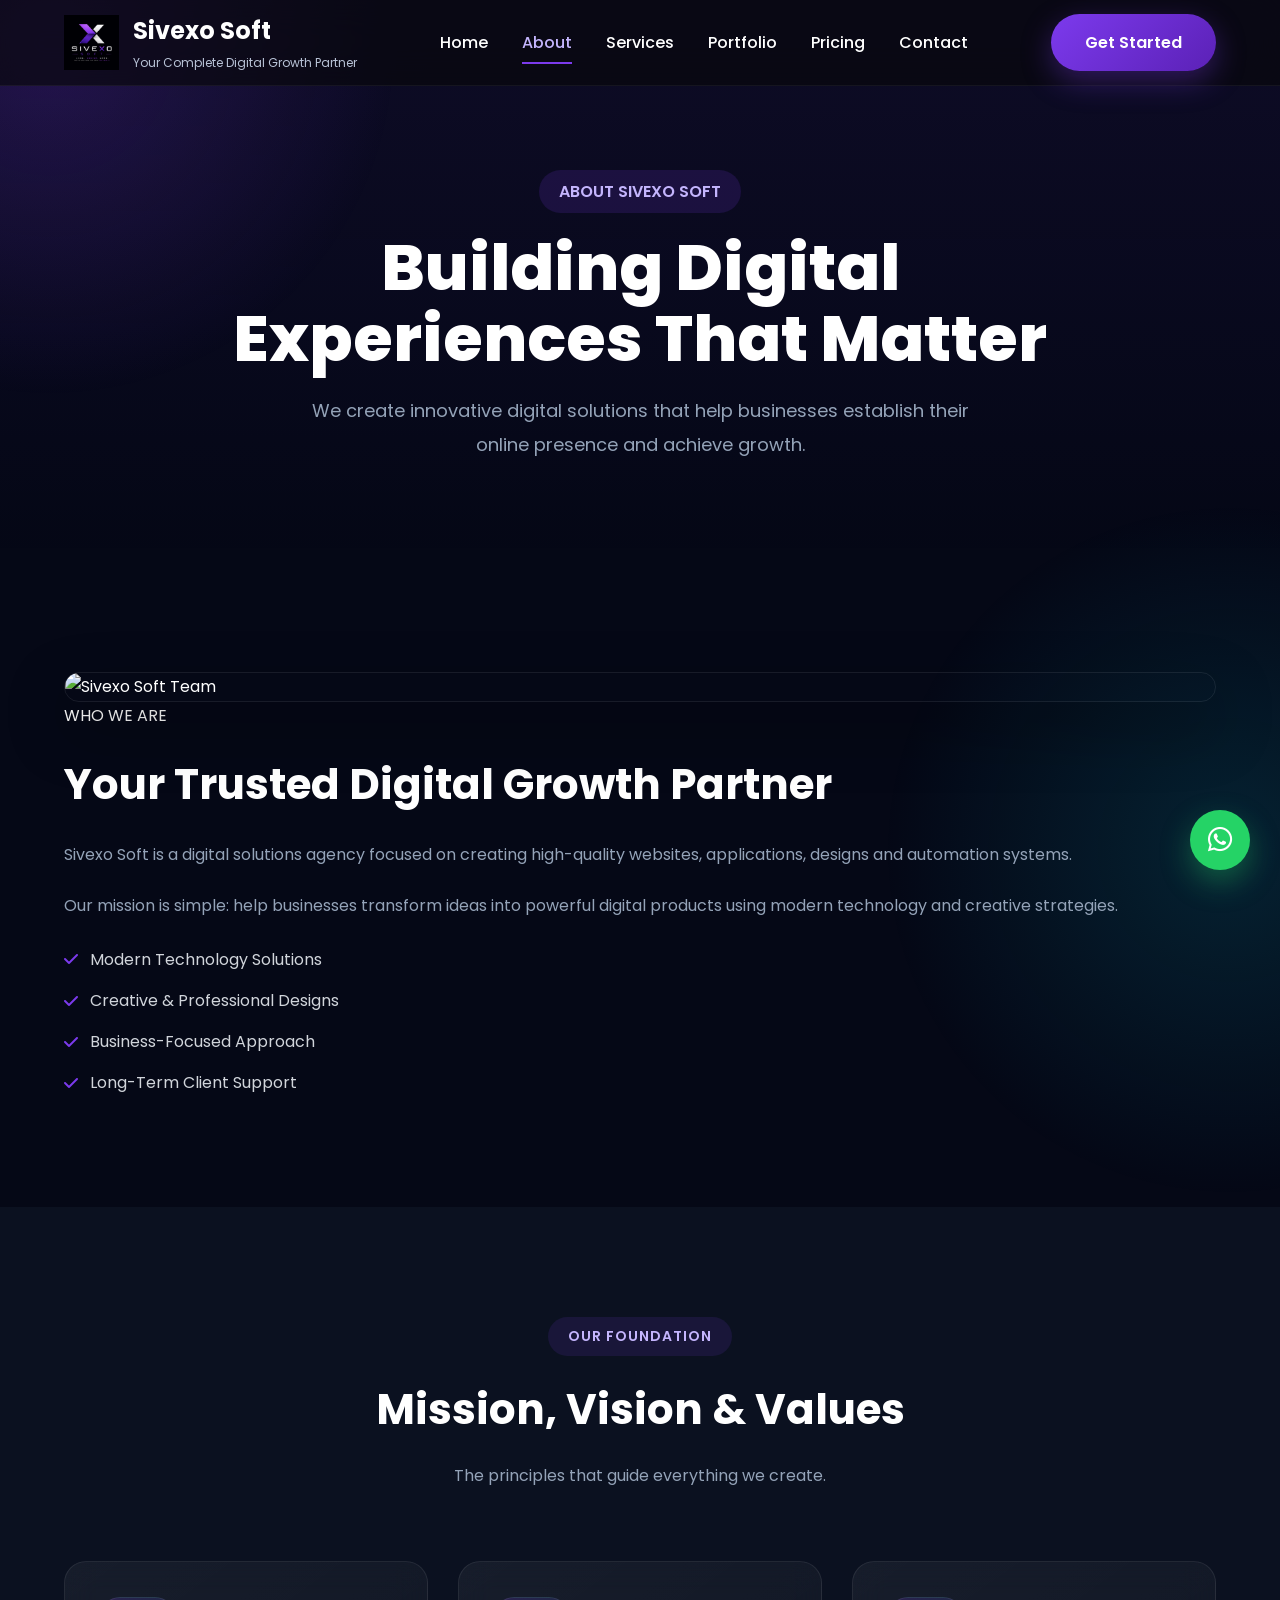
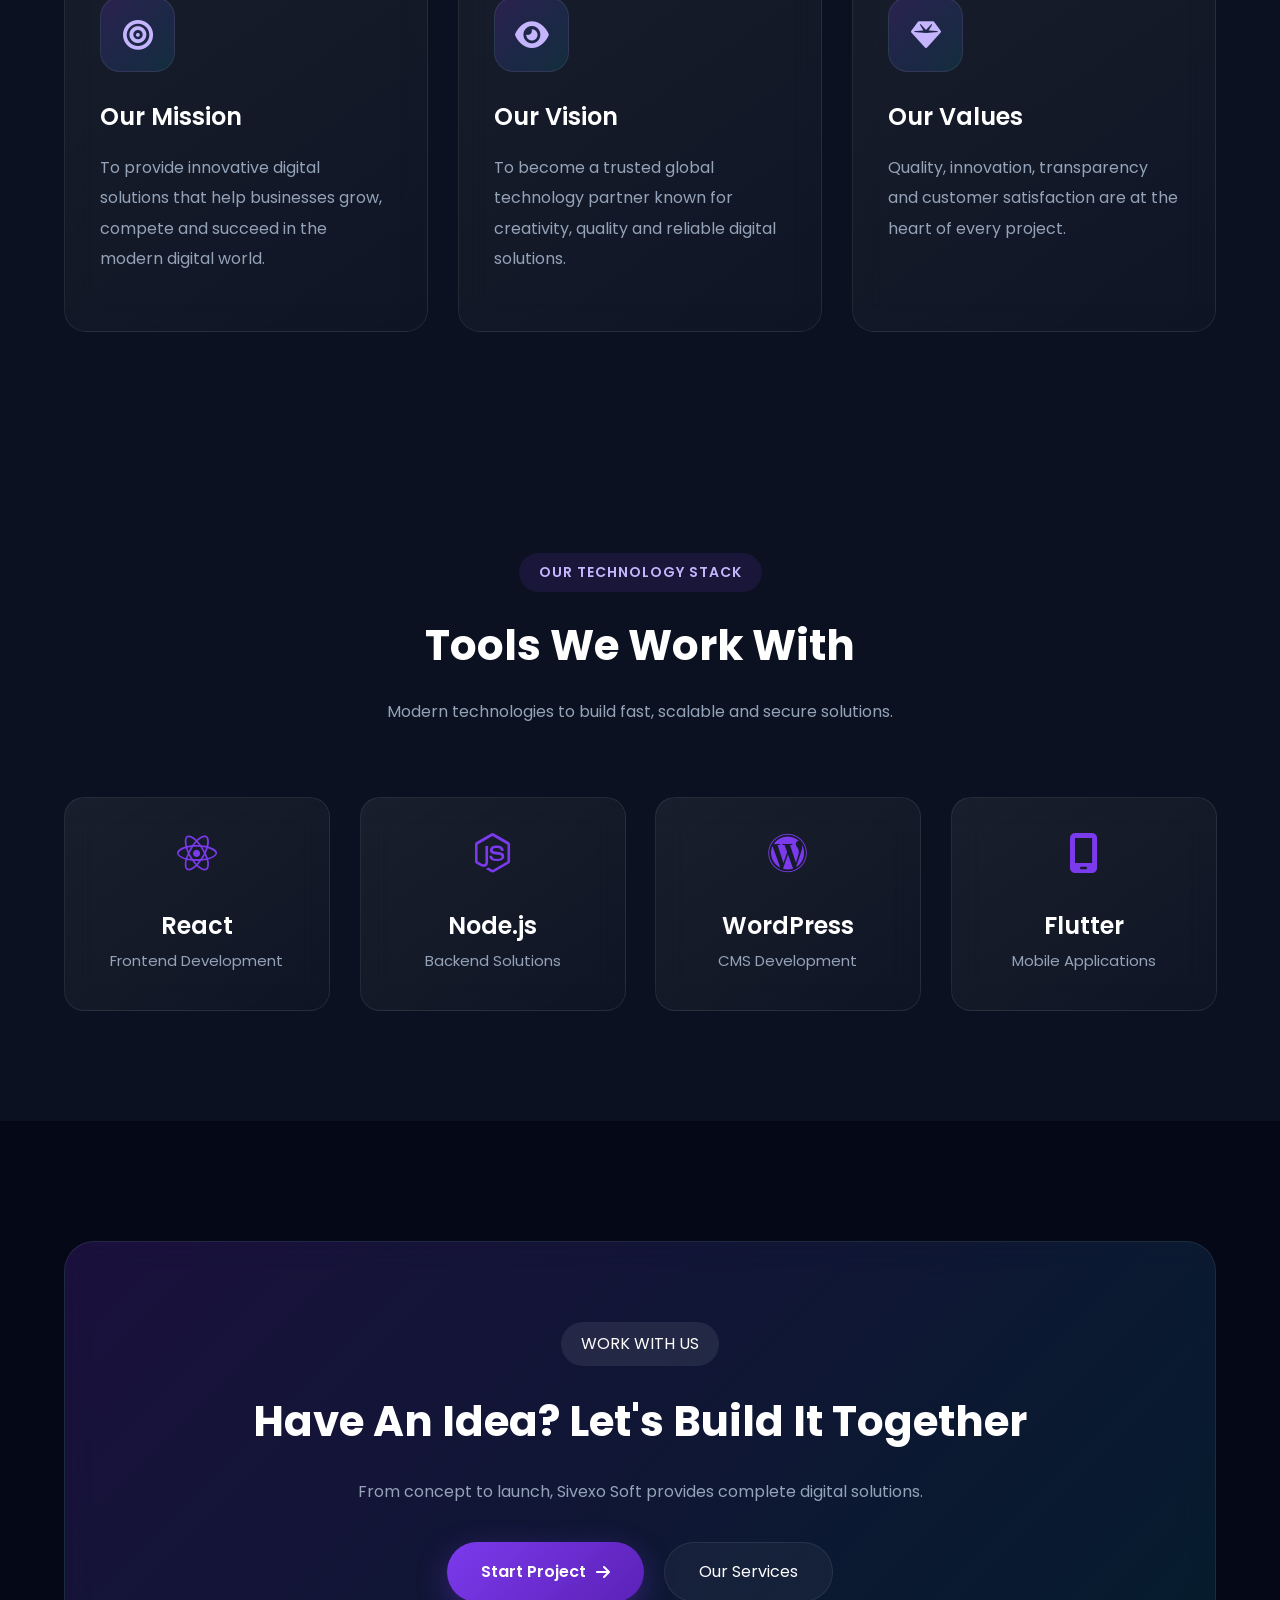
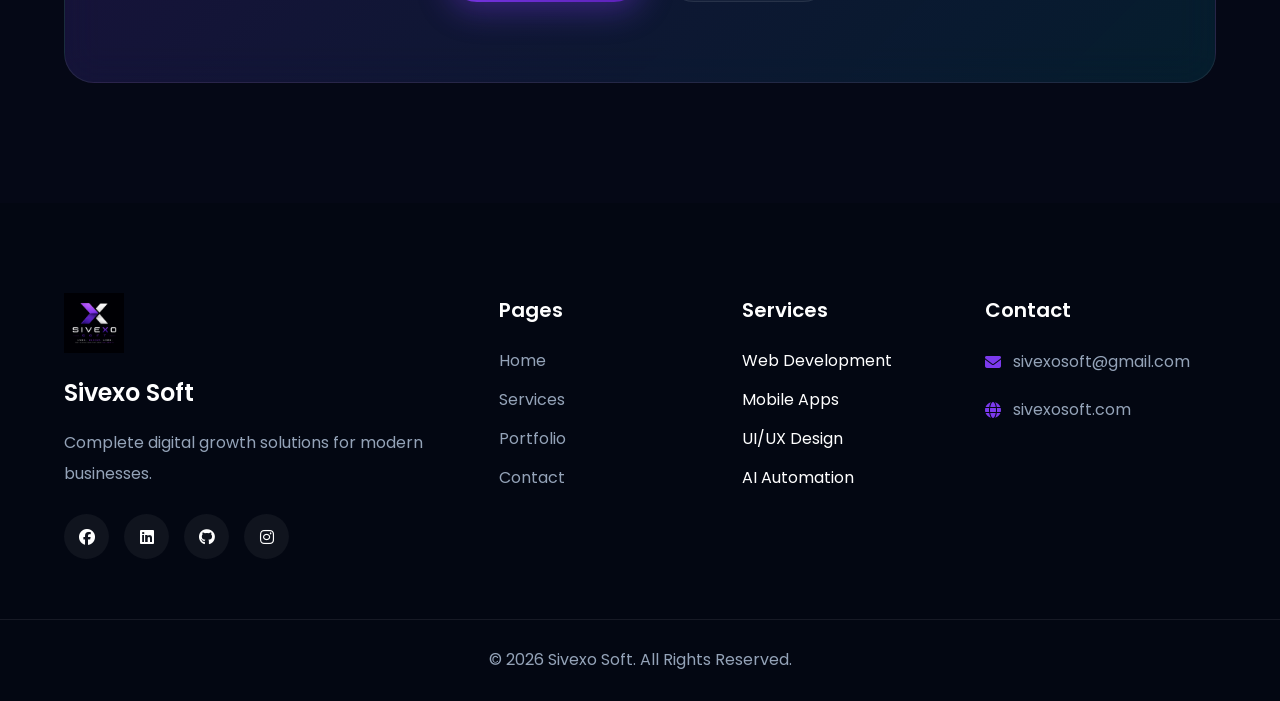
==== about.html @ 04cec606 "Add files via upload" ====
<!DOCTYPE html>

<html lang="en">


<head>


<meta charset="UTF-8">


<meta name="viewport" content="width=device-width, initial-scale=1.0">



<title>
About Us | Sivexo Soft
</title>



<meta name="description" content="Learn about Sivexo Soft, a digital agency providing web development, mobile apps, UI/UX design, branding and AI automation solutions.">



<link rel="icon" href="images/favicon.png">



<link rel="stylesheet" href="https://cdnjs.cloudflare.com/ajax/libs/font-awesome/6.5.2/css/all.min.css">



<link rel="stylesheet" href="css/style.css">


<link rel="stylesheet" href="css/responsive.css">



</head>



<body>





<!-- HEADER -->

<header class="header">


<div class="container navbar">



<a href="index.html" class="logo">


<img src="images/logo.png" alt="Sivexo Soft">


<div>

<h2>Sivexo Soft</h2>

<p>Your Complete Digital Growth Partner</p>

</div>


</a>






<nav class="nav-menu">


<a href="index.html">
Home
</a>


<a href="about.html" class="active">
About
</a>


<a href="services.html">
Services
</a>


<a href="portfolio.html">
Portfolio
</a>


<a href="pricing.html">
Pricing
</a>


<a href="contact.html">
Contact
</a>



</nav>





<div class="nav-buttons">

<a href="contact.html" class="btn-primary">

Get Started

</a>

</div>





<div class="menu-btn">

<i class="fa-solid fa-bars"></i>

</div>



</div>


</header>









<!-- PAGE HERO -->


<section class="page-hero">


<div class="container">


<span>
ABOUT SIVEXO SOFT
</span>


<h1>
Building Digital Experiences That Matter
</h1>



<p>

We create innovative digital solutions that help businesses
establish their online presence and achieve growth.

</p>


</div>


</section>









<!-- ABOUT INTRO -->


<section class="about-section">


<div class="container about-wrapper">



<div class="about-image">


<img src="images/about-team.jpg" alt="Sivexo Soft Team">


</div>







<div class="about-content">


<span>
WHO WE ARE
</span>


<h2>
Your Trusted Digital Growth Partner
</h2>




<p>

Sivexo Soft is a digital solutions agency focused on creating
high-quality websites, applications, designs and automation systems.

</p>




<p>

Our mission is simple:
help businesses transform ideas into powerful digital products
using modern technology and creative strategies.

</p>





<ul class="about-list">


<li>

<i class="fa-solid fa-check"></i>

Modern Technology Solutions

</li>



<li>

<i class="fa-solid fa-check"></i>

Creative & Professional Designs

</li>



<li>

<i class="fa-solid fa-check"></i>

Business-Focused Approach

</li>



<li>

<i class="fa-solid fa-check"></i>

Long-Term Client Support

</li>



</ul>



</div>





</div>


</section>
<!-- ==============================
MISSION VISION VALUES
============================== -->


<section class="why-us">


<div class="container">


<div class="section-title">


<span>
OUR FOUNDATION
</span>


<h2>
Mission, Vision & Values
</h2>


<p>
The principles that guide everything we create.
</p>


</div>






<div class="services-grid">





<div class="service-card">


<div class="service-icon">

<i class="fa-solid fa-bullseye"></i>

</div>


<h3>
Our Mission
</h3>


<p>

To provide innovative digital solutions that help businesses
grow, compete and succeed in the modern digital world.

</p>


</div>







<div class="service-card">


<div class="service-icon">

<i class="fa-solid fa-eye"></i>

</div>


<h3>
Our Vision
</h3>


<p>

To become a trusted global technology partner known for
creativity, quality and reliable digital solutions.

</p>


</div>







<div class="service-card">


<div class="service-icon">

<i class="fa-solid fa-gem"></i>

</div>


<h3>
Our Values
</h3>


<p>

Quality, innovation, transparency and customer satisfaction
are at the heart of every project.

</p>


</div>





</div>


</div>


</section>









<!-- ==============================
TECHNOLOGIES
============================== -->


<section class="services">


<div class="container">



<div class="section-title">


<span>
OUR TECHNOLOGY STACK
</span>


<h2>
Tools We Work With
</h2>


<p>
Modern technologies to build fast, scalable and secure solutions.
</p>


</div>







<div class="stats-grid">



<div class="stat-box">

<i class="fa-brands fa-react"></i>

<h3>
React
</h3>

<p>
Frontend Development
</p>

</div>





<div class="stat-box">

<i class="fa-brands fa-node-js"></i>

<h3>
Node.js
</h3>

<p>
Backend Solutions
</p>

</div>





<div class="stat-box">

<i class="fa-brands fa-wordpress"></i>

<h3>
WordPress
</h3>

<p>
CMS Development
</p>

</div>





<div class="stat-box">

<i class="fa-solid fa-mobile-screen"></i>

<h3>
Flutter
</h3>

<p>
Mobile Applications
</p>

</div>




</div>



</div>


</section>









<!-- ==============================
CTA
============================== -->


<section class="cta">


<div class="container">


<div class="cta-box">


<span>
WORK WITH US
</span>



<h2>
Have An Idea? Let's Build It Together
</h2>



<p>

From concept to launch, Sivexo Soft provides complete digital solutions.

</p>




<div class="cta-buttons">


<a href="contact.html" class="btn-primary">

Start Project

<i class="fa-solid fa-arrow-right"></i>

</a>



<a href="services.html" class="btn-secondary">

Our Services

</a>



</div>



</div>


</div>


</section>









<!-- ==============================
FOOTER
============================== -->


<footer class="footer">


<div class="container footer-grid">



<div class="footer-about">


<img src="images/logo.png" alt="Sivexo Soft Logo">



<h3>
Sivexo Soft
</h3>



<p>

Complete digital growth solutions for modern businesses.

</p>





<div class="social-icons">


<a href="#">
<i class="fa-brands fa-facebook"></i>
</a>


<a href="#">
<i class="fa-brands fa-linkedin"></i>
</a>


<a href="#">
<i class="fa-brands fa-github"></i>
</a>


<a href="#">
<i class="fa-brands fa-instagram"></i>
</a>


</div>



</div>







<div class="footer-links">


<h4>
Pages
</h4>


<ul>


<li><a href="index.html">Home</a></li>

<li><a href="services.html">Services</a></li>

<li><a href="portfolio.html">Portfolio</a></li>

<li><a href="contact.html">Contact</a></li>


</ul>


</div>







<div class="footer-links">


<h4>
Services
</h4>


<ul>


<li>Web Development</li>

<li>Mobile Apps</li>

<li>UI/UX Design</li>

<li>AI Automation</li>


</ul>


</div>







<div class="footer-contact">


<h4>
Contact
</h4>


<p>

<i class="fa-solid fa-envelope"></i>

sivexosoft@gmail.com

</p>



<p>

<i class="fa-solid fa-globe"></i>

sivexosoft.com

</p>



</div>




</div>





<div class="footer-bottom">


<div class="container">


<p>

© 2026 Sivexo Soft. All Rights Reserved.

</p>


</div>


</div>



</footer>








<a href="#" class="scroll-top">

<i class="fa-solid fa-arrow-up"></i>

</a>



<a href="https://wa.me/" class="whatsapp">

<i class="fa-brands fa-whatsapp"></i>

</a>





<script src="js/main.js"></script>



</body>

</html>
---- css/style.css ----
/*==================================================
SIVEXO SOFT
STYLE.CSS
PART 1/5

Contents

1. Google Font
2. CSS Variables
3. Reset
4. Base Styles
5. Typography
6. Container
7. Buttons
8. Header
9. Navigation
10. Mobile Menu Button
11. Hero Section
==================================================*/



/*==================================================
GOOGLE FONT
==================================================*/

@import url('https://fonts.googleapis.com/css2?family=Poppins:wght@300;400;500;600;700;800&display=swap');



/*==================================================
CSS VARIABLES
==================================================*/

:root{

--primary:#7C3AED;
--primary-dark:#5B21B6;
--secondary:#06B6D4;

--dark:#050816;
--dark-2:#0B1120;
--dark-3:#111827;

--white:#ffffff;

--gray:#94A3B8;
--light:#CBD5E1;

--border:rgba(255,255,255,.08);

--glass:rgba(255,255,255,.05);

--shadow:0 15px 40px rgba(0,0,0,.35);

--radius:18px;

--transition:.35s ease;

}



/*==================================================
RESET
==================================================*/

*{

margin:0;

padding:0;

box-sizing:border-box;

}



html{

scroll-behavior:smooth;

}



body{

font-family:'Poppins',sans-serif;

background:var(--dark);

color:var(--white);

overflow-x:hidden;

line-height:1.7;

}



img{

max-width:100%;

display:block;

}



a{

text-decoration:none;

color:inherit;

}



ul{

list-style:none;

}



button{

border:none;

outline:none;

background:none;

cursor:pointer;

font-family:inherit;

}



input,
textarea,
select{

font-family:inherit;

outline:none;

}



/*==================================================
CUSTOM SCROLLBAR
==================================================*/

::-webkit-scrollbar{

width:10px;

}

::-webkit-scrollbar-track{

background:#070B18;

}

::-webkit-scrollbar-thumb{

background:var(--primary);

border-radius:20px;

}

::-webkit-scrollbar-thumb:hover{

background:#9F67FF;

}



/*==================================================
SELECTION
==================================================*/

::selection{

background:var(--primary);

color:#fff;

}



/*==================================================
BODY BACKGROUND
==================================================*/

body::before{

content:"";

position:fixed;

top:-300px;

left:-300px;

width:700px;

height:700px;

background:radial-gradient(circle,
rgba(124,58,237,.20),
transparent 70%);

pointer-events:none;

z-index:-1;

}

body::after{

content:"";

position:fixed;

right:-300px;

bottom:-300px;

width:700px;

height:700px;

background:radial-gradient(circle,
rgba(6,182,212,.15),
transparent 70%);

pointer-events:none;

z-index:-1;

}



/*==================================================
TYPOGRAPHY
==================================================*/

h1{

font-size:64px;

font-weight:800;

line-height:1.1;

}

h2{

font-size:42px;

font-weight:700;

}

h3{

font-size:24px;

font-weight:600;

}

h4{

font-size:20px;

font-weight:600;

}

p{

font-size:16px;

color:var(--gray);

line-height:1.9;

}



/*==================================================
CONTAINER
==================================================*/

.container{

width:90%;

max-width:1240px;

margin:auto;

}



/*==================================================
COMMON SECTION
==================================================*/

section{

padding:110px 0;

position:relative;

}



.section-title{

text-align:center;

margin-bottom:70px;

}

.section-title.left{

text-align:left;

}

.section-title span{

display:inline-block;

padding:8px 20px;

border-radius:30px;

background:rgba(124,58,237,.12);

color:#C4B5FD;

font-size:14px;

font-weight:600;

letter-spacing:1px;

margin-bottom:18px;

}

.section-title h2{

margin-bottom:15px;

}

.section-title p{

max-width:650px;

margin:auto;

}

.section-title.left p{

margin:0;

}



/*==================================================
BUTTONS
==================================================*/

.btn-primary{

display:inline-flex;

align-items:center;

justify-content:center;

gap:10px;

padding:15px 34px;

background:linear-gradient(135deg,
var(--primary),
var(--primary-dark));

border-radius:50px;

color:#fff;

font-weight:600;

transition:var(--transition);

box-shadow:0 10px 30px rgba(124,58,237,.35);

}

.btn-primary:hover{

transform:translateY(-4px);

box-shadow:0 15px 35px rgba(124,58,237,.45);

}



.btn-secondary{

display:inline-flex;

align-items:center;

justify-content:center;

padding:15px 34px;

border-radius:50px;

border:1px solid var(--border);

background:rgba(255,255,255,.04);

transition:var(--transition);

}

.btn-secondary:hover{

background:var(--primary);

border-color:var(--primary);

transform:translateY(-4px);

}



/*==================================================
HEADER
==================================================*/

.header{

position:fixed;

top:0;

left:0;

width:100%;

z-index:999;

background:rgba(5,8,22,.85);

backdrop-filter:blur(18px);

border-bottom:1px solid rgba(255,255,255,.05);

transition:.3s;

}



.navbar{

height:85px;

display:flex;

align-items:center;

justify-content:space-between;

}



/*==================================================
LOGO
==================================================*/

.logo{

display:flex;

align-items:center;

gap:14px;

}

.logo img{

width:55px;

}

.logo h2{

font-size:24px;

}

.logo p{

font-size:12px;

color:#B8C2D6;

}



/*==================================================
NAVIGATION
==================================================*/

.nav-menu{

display:flex;

align-items:center;

gap:34px;

}

.nav-menu a{

font-weight:500;

transition:.3s;

position:relative;

}

.nav-menu a::after{

content:"";

position:absolute;

left:0;

bottom:-8px;

width:0;

height:2px;

background:var(--primary);

transition:.3s;

}

.nav-menu a:hover,

.nav-menu a.active{

color:#C4B5FD;

}

.nav-menu a:hover::after,

.nav-menu a.active::after{

width:100%;

}



/*==================================================
NAV BUTTON
==================================================*/

.nav-buttons{

display:flex;

align-items:center;

gap:20px;

}



/*==================================================
MOBILE MENU BUTTON
==================================================*/

.menu-btn{

display:none;

font-size:28px;

cursor:pointer;

}



/*==================================================
HERO
==================================================*/

.hero{

padding-top:180px;

padding-bottom:120px;

overflow:hidden;

}



.hero-container{

display:grid;

grid-template-columns:1fr 1fr;

gap:70px;

align-items:center;

}



.hero-tag{

display:inline-flex;

align-items:center;

gap:10px;

padding:10px 22px;

background:rgba(124,58,237,.12);

border:1px solid rgba(124,58,237,.25);

border-radius:40px;

margin-bottom:25px;

color:#C4B5FD;

font-weight:500;

}



.hero h1{

margin-bottom:25px;

}

.hero h1 span{

color:#A78BFA;

}



.hero p{

font-size:18px;

margin-bottom:35px;

max-width:560px;

}



.hero-buttons{

display:flex;

gap:18px;

margin-bottom:40px;

flex-wrap:wrap;

}



.hero-features{

display:flex;

gap:28px;

flex-wrap:wrap;

}



.feature{

display:flex;

align-items:center;

gap:10px;

color:#D1D5DB;

}

.feature i{

width:34px;

height:34px;

border-radius:50%;

display:flex;

align-items:center;

justify-content:center;

background:rgba(124,58,237,.12);

color:#A78BFA;

}
/*==================================================
SIVEXO SOFT
STYLE.CSS
PART 2/5

Contents

1. Hero Right
2. Dashboard Image
3. Floating Cards
4. Stats
5. Services
6. Service Cards
7. Service Icons
8. About List
9. Glass Cards
10. Feature Boxes
==================================================*/



/*==================================================
HERO RIGHT
==================================================*/

.hero-right{

position:relative;

display:flex;

justify-content:center;

align-items:center;

}



.hero-right::before{

content:"";

position:absolute;

width:550px;

height:550px;

background:radial-gradient(circle,
rgba(124,58,237,.25),
transparent 70%);

border-radius:50%;

filter:blur(40px);

z-index:-1;

}



/*==================================================
DASHBOARD IMAGE
==================================================*/

.dashboard{

width:100%;

max-width:620px;

border-radius:25px;

box-shadow:0 25px 60px rgba(0,0,0,.45);

border:1px solid rgba(255,255,255,.08);

animation:float 6s ease-in-out infinite;

}



/*==================================================
FLOATING BADGES
==================================================*/

.floating-card{

position:absolute;

padding:15px 22px;

background:rgba(255,255,255,.06);

backdrop-filter:blur(18px);

border:1px solid rgba(255,255,255,.08);

border-radius:18px;

box-shadow:var(--shadow);

display:flex;

align-items:center;

gap:12px;

}



.floating-card i{

font-size:24px;

color:var(--primary);

}



.floating-card h4{

font-size:16px;

}



.floating-card p{

font-size:13px;

}



.card-top{

top:40px;

left:-40px;

}



.card-bottom{

bottom:40px;

right:-40px;

}



/*==================================================
STATS SECTION
==================================================*/

.stats{

padding:60px 0 100px;

}



.stats-grid{

display:grid;

grid-template-columns:repeat(4,1fr);

gap:30px;

}



.stat-box{

background:linear-gradient(
145deg,
rgba(255,255,255,.06),
rgba(255,255,255,.02)
);

border:1px solid var(--border);

border-radius:20px;

padding:35px;

text-align:center;

transition:var(--transition);

backdrop-filter:blur(15px);

}



.stat-box:hover{

transform:translateY(-10px);

border-color:var(--primary);

}



.stat-box i{

font-size:40px;

margin-bottom:18px;

color:var(--primary);

}



.stat-box h2{

font-size:42px;

margin-bottom:10px;

}



.stat-box h3{

margin-top:15px;

}



.stat-box p{

font-size:15px;

}



/*==================================================
SERVICES
==================================================*/

.services{

background:var(--dark-2);

}



.services-grid{

display:grid;

grid-template-columns:repeat(3,1fr);

gap:30px;

}



/*==================================================
SERVICE CARD
==================================================*/

.service-card{

background:linear-gradient(
145deg,
rgba(255,255,255,.05),
rgba(255,255,255,.02)
);

border:1px solid rgba(255,255,255,.08);

border-radius:22px;

padding:35px;

transition:var(--transition);

position:relative;

overflow:hidden;

backdrop-filter:blur(16px);

}



.service-card::before{

content:"";

position:absolute;

top:0;

left:-100%;

width:100%;

height:100%;

background:linear-gradient(
90deg,
transparent,
rgba(255,255,255,.08),
transparent
);

transition:.7s;

}



.service-card:hover::before{

left:100%;

}



.service-card:hover{

transform:translateY(-12px);

border-color:var(--primary);

box-shadow:0 20px 50px rgba(0,0,0,.30);

}



.service-card h3{

margin:25px 0 15px;

}



.service-card p{

margin-bottom:22px;

}



/*==================================================
SERVICE ICON
==================================================*/

.service-icon{

width:75px;

height:75px;

display:flex;

align-items:center;

justify-content:center;

font-size:30px;

border-radius:20px;

background:linear-gradient(
135deg,
rgba(124,58,237,.20),
rgba(6,182,212,.12)
);

color:#C4B5FD;

border:1px solid rgba(255,255,255,.08);

}



.service-btn{

display:inline-flex;

align-items:center;

gap:8px;

color:#A78BFA;

font-weight:600;

transition:.3s;

}



.service-btn:hover{

gap:14px;

color:#fff;

}



/*==================================================
ABOUT LIST
==================================================*/

.about-list{

margin-top:25px;

display:flex;

flex-direction:column;

gap:14px;

}



.about-list li{

display:flex;

align-items:center;

gap:12px;

color:#D1D5DB;

}



.about-list i{

color:var(--primary);

}



/*==================================================
GLASS CARD
==================================================*/

.glass-card{

padding:45px;

background:rgba(255,255,255,.05);

border:1px solid rgba(255,255,255,.08);

border-radius:24px;

backdrop-filter:blur(20px);

box-shadow:var(--shadow);

}



.glass-card h3{

margin-bottom:20px;

}



.glass-card p{

margin-bottom:25px;

}



/*==================================================
FEATURE BOX
==================================================*/

.feature-box{

display:flex;

align-items:flex-start;

gap:22px;

padding:25px;

margin-bottom:22px;

background:rgba(255,255,255,.04);

border:1px solid rgba(255,255,255,.06);

border-radius:20px;

transition:var(--transition);

}



.feature-box:hover{

transform:translateX(8px);

border-color:var(--primary);

}



.feature-icon{

width:65px;

height:65px;

border-radius:18px;

display:flex;

align-items:center;

justify-content:center;

background:rgba(124,58,237,.15);

color:var(--primary);

font-size:28px;

flex-shrink:0;

}



.feature-box h3{

margin-bottom:8px;

}



/*==================================================
PAGE HERO
==================================================*/

.page-hero{

padding-top:170px;

padding-bottom:100px;

text-align:center;

background:linear-gradient(
180deg,
rgba(124,58,237,.08),
transparent
);

}



.page-hero span{

display:inline-block;

padding:8px 20px;

border-radius:30px;

background:rgba(124,58,237,.15);

color:#C4B5FD;

margin-bottom:20px;

font-weight:600;

}



.page-hero h1{

margin-bottom:20px;

max-width:900px;

margin-left:auto;

margin-right:auto;

}



.page-hero p{

max-width:700px;

margin:auto;

font-size:18px;

}
/*==================================================
SIVEXO SOFT
STYLE.CSS
PART 3/5

Contents

1. About Section
2. About Image
3. About Content
4. Why Choose Us
5. Portfolio Section
6. Portfolio Filter
7. Portfolio Cards
8. Technology Stack
9. Process Section
10. Testimonials
==================================================*/



/*==================================================
ABOUT SECTION
==================================================*/

.about{

background:var(--dark);

}



.about-grid{

display:grid;

grid-template-columns:1fr 1fr;

gap:80px;

align-items:center;

}



.about-image{

position:relative;

}



.about-image img{

width:100%;

border-radius:25px;

box-shadow:0 25px 60px rgba(0,0,0,.35);

border:1px solid rgba(255,255,255,.08);

}



.experience-box{

position:absolute;

bottom:-30px;

right:-20px;

padding:30px;

background:rgba(255,255,255,.08);

border:1px solid rgba(255,255,255,.10);

border-radius:20px;

backdrop-filter:blur(18px);

text-align:center;

box-shadow:var(--shadow);

}



.experience-box h2{

font-size:50px;

color:var(--primary);

margin-bottom:5px;

}



.experience-box p{

color:#fff;

font-size:15px;

}



.about-content h2{

margin:20px 0;

}



.about-content p{

margin-bottom:20px;

}



.about-buttons{

margin-top:35px;

display:flex;

gap:18px;

flex-wrap:wrap;

}



/*==================================================
WHY CHOOSE US
==================================================*/

.why-us{

background:var(--dark-2);

}



.why-grid{

display:grid;

grid-template-columns:repeat(2,1fr);

gap:35px;

margin-top:60px;

}



.why-card{

display:flex;

align-items:flex-start;

gap:20px;

padding:30px;

background:rgba(255,255,255,.05);

border-radius:22px;

border:1px solid rgba(255,255,255,.08);

transition:var(--transition);

}



.why-card:hover{

transform:translateY(-10px);

border-color:var(--primary);

}



.why-card i{

width:70px;

height:70px;

display:flex;

align-items:center;

justify-content:center;

border-radius:18px;

background:rgba(124,58,237,.15);

color:var(--primary);

font-size:28px;

flex-shrink:0;

}



.why-card h3{

margin-bottom:12px;

}



/*==================================================
PORTFOLIO SECTION
==================================================*/

.portfolio-section{

background:var(--dark);

}



.portfolio-filter{

display:flex;

justify-content:center;

align-items:center;

gap:18px;

margin-bottom:60px;

flex-wrap:wrap;

}



.portfolio-filter button{

padding:14px 28px;

border-radius:50px;

background:rgba(255,255,255,.05);

border:1px solid rgba(255,255,255,.08);

color:#fff;

font-weight:500;

transition:var(--transition);

}



.portfolio-filter button:hover,

.portfolio-filter button.active{

background:var(--primary);

border-color:var(--primary);

}



.portfolio-grid{

display:grid;

grid-template-columns:repeat(2,1fr);

gap:35px;

}



/*==================================================
PORTFOLIO CARD
==================================================*/

.portfolio-card{

background:rgba(255,255,255,.05);

border:1px solid rgba(255,255,255,.08);

border-radius:24px;

overflow:hidden;

transition:var(--transition);

box-shadow:var(--shadow);

}



.portfolio-card:hover{

transform:translateY(-12px);

border-color:var(--primary);

}



.portfolio-card img{

width:100%;

height:280px;

object-fit:cover;

transition:.5s;

}



.portfolio-card:hover img{

transform:scale(1.06);

}



.portfolio-content{

padding:30px;

}



.portfolio-content span{

display:inline-block;

padding:7px 16px;

background:rgba(124,58,237,.12);

color:#C4B5FD;

border-radius:30px;

font-size:13px;

font-weight:600;

margin-bottom:18px;

}



.portfolio-content h3{

margin-bottom:15px;

}



.portfolio-content p{

margin-bottom:25px;

}



/*==================================================
TECHNOLOGY STACK
==================================================*/

.tech-stack{

background:var(--dark-2);

}



.tech-grid{

display:grid;

grid-template-columns:repeat(4,1fr);

gap:25px;

margin-top:60px;

}



.tech-card{

padding:35px;

text-align:center;

background:rgba(255,255,255,.05);

border:1px solid rgba(255,255,255,.08);

border-radius:22px;

transition:var(--transition);

}



.tech-card:hover{

transform:translateY(-10px);

border-color:var(--primary);

}



.tech-card i{

font-size:48px;

margin-bottom:20px;

color:var(--primary);

}



.tech-card h3{

margin-bottom:10px;

}



/*==================================================
PROJECT PROCESS
==================================================*/

.process{

background:var(--dark);

}



.process-grid{

display:grid;

grid-template-columns:repeat(4,1fr);

gap:30px;

margin-top:60px;

}



.process-card{

position:relative;

padding:35px;

text-align:center;

background:rgba(255,255,255,.05);

border-radius:24px;

border:1px solid rgba(255,255,255,.08);

transition:var(--transition);

}



.process-card:hover{

transform:translateY(-10px);

border-color:var(--primary);

}



.process-number{

width:60px;

height:60px;

margin:0 auto 25px;

display:flex;

align-items:center;

justify-content:center;

border-radius:50%;

background:var(--primary);

color:#fff;

font-size:22px;

font-weight:700;

}



.process-card i{

font-size:36px;

margin-bottom:18px;

color:#C4B5FD;

}



.process-card h3{

margin-bottom:15px;

}



/*==================================================
TESTIMONIALS
==================================================*/

.testimonials{

background:var(--dark-2);

}



.testimonial-grid{

display:grid;

grid-template-columns:repeat(3,1fr);

gap:30px;

margin-top:60px;

}



.testimonial-card{

padding:35px;

background:rgba(255,255,255,.05);

border:1px solid rgba(255,255,255,.08);

border-radius:24px;

transition:var(--transition);

}



.testimonial-card:hover{

transform:translateY(-10px);

border-color:var(--primary);

}



.testimonial-stars{

margin-bottom:20px;

color:#FBBF24;

font-size:18px;

}



.testimonial-card p{

margin-bottom:30px;

}



.client{

display:flex;

align-items:center;

gap:15px;

}



.client img{

width:60px;

height:60px;

border-radius:50%;

object-fit:cover;

}



.client h4{

font-size:18px;

margin-bottom:5px;

}



.client span{

font-size:14px;

color:var(--gray);

}
/*==================================================
SIVEXO SOFT
STYLE.CSS
PART 4/5

Contents

1. Pricing
2. Pricing Cards
3. Contact
4. Contact Form
5. Blog
6. Newsletter
7. CTA
8. Footer
==================================================*/



/*==================================================
PRICING
==================================================*/

.pricing{

background:var(--dark);

}



.pricing-grid{

display:grid;

grid-template-columns:repeat(3,1fr);

gap:35px;

margin-top:60px;

}



.pricing-card{

position:relative;

padding:45px 35px;

background:rgba(255,255,255,.05);

border:1px solid rgba(255,255,255,.08);

border-radius:24px;

transition:var(--transition);

backdrop-filter:blur(18px);

overflow:hidden;

}



.pricing-card:hover{

transform:translateY(-12px);

border-color:var(--primary);

box-shadow:0 20px 50px rgba(0,0,0,.35);

}



.pricing-card.featured{

border:2px solid var(--primary);

transform:scale(1.05);

}



.pricing-card.featured:hover{

transform:scale(1.05) translateY(-10px);

}



.popular{

position:absolute;

top:20px;

right:-40px;

background:var(--primary);

color:#fff;

padding:8px 45px;

transform:rotate(45deg);

font-size:13px;

font-weight:600;

}



.plan{

display:inline-block;

padding:8px 18px;

border-radius:30px;

background:rgba(124,58,237,.12);

color:#C4B5FD;

margin-bottom:20px;

font-size:14px;

font-weight:600;

}



.pricing-card h2{

font-size:48px;

margin-bottom:15px;

}



.pricing-card p{

margin-bottom:25px;

}



.pricing-card ul{

display:flex;

flex-direction:column;

gap:15px;

margin-bottom:35px;

}



.pricing-card li{

display:flex;

align-items:center;

gap:12px;

}



.pricing-card li i{

color:var(--primary);

}



/*==================================================
CONTACT
==================================================*/

.contact-section{

background:var(--dark-2);

}



.contact-grid{

display:grid;

grid-template-columns:1fr 1fr;

gap:60px;

align-items:start;

}



.contact-card{

display:flex;

align-items:center;

gap:20px;

padding:25px;

margin-bottom:20px;

background:rgba(255,255,255,.05);

border-radius:20px;

border:1px solid rgba(255,255,255,.08);

}



.contact-social{

display:flex;

gap:15px;

margin-top:30px;

}



.contact-social a{

width:50px;

height:50px;

display:flex;

align-items:center;

justify-content:center;

border-radius:50%;

background:rgba(255,255,255,.06);

border:1px solid rgba(255,255,255,.08);

transition:.3s;

}



.contact-social a:hover{

background:var(--primary);

transform:translateY(-5px);

}



/*==================================================
CONTACT FORM
==================================================*/

.contact-form-box{

background:rgba(255,255,255,.05);

border:1px solid rgba(255,255,255,.08);

padding:40px;

border-radius:25px;

}



.contact-form-box h2{

margin-bottom:30px;

}



.input-group{

margin-bottom:22px;

}



.input-group label{

display:block;

margin-bottom:8px;

font-weight:500;

}



.input-group input,

.input-group textarea,

.input-group select{

width:100%;

padding:16px 18px;

border-radius:15px;

background:rgba(255,255,255,.05);

border:1px solid rgba(255,255,255,.08);

color:#fff;

font-size:15px;

}



.input-group textarea{

resize:vertical;

min-height:150px;

}



.input-group input:focus,

.input-group textarea:focus,

.input-group select:focus{

border-color:var(--primary);

}



/*==================================================
MAP
==================================================*/

.map-box{

overflow:hidden;

border-radius:24px;

border:1px solid rgba(255,255,255,.08);

}



.map-box iframe{

width:100%;

height:450px;

border:0;

}



/*==================================================
BLOG
==================================================*/

.blog-section{

background:var(--dark);

}



.blog-grid{

display:grid;

grid-template-columns:repeat(2,1fr);

gap:35px;

}



.blog-card{

background:rgba(255,255,255,.05);

border:1px solid rgba(255,255,255,.08);

border-radius:24px;

overflow:hidden;

transition:var(--transition);

}



.blog-card:hover{

transform:translateY(-10px);

border-color:var(--primary);

}



.blog-card img{

width:100%;

height:260px;

object-fit:cover;

}



.blog-content{

padding:30px;

}



.blog-content span{

display:inline-block;

padding:8px 16px;

border-radius:30px;

background:rgba(124,58,237,.12);

color:#C4B5FD;

font-size:13px;

margin-bottom:18px;

}



.blog-content h3{

margin-bottom:15px;

}



.blog-content p{

margin-bottom:25px;

}



.blog-content a{

color:#A78BFA;

font-weight:600;

}



/*==================================================
NEWSLETTER
==================================================*/

.newsletter{

display:flex;

justify-content:center;

gap:15px;

margin-top:35px;

flex-wrap:wrap;

}



.newsletter input{

width:420px;

max-width:100%;

padding:18px 22px;

background:rgba(255,255,255,.06);

border:1px solid rgba(255,255,255,.08);

border-radius:50px;

color:#fff;

}



/*==================================================
CTA
==================================================*/

.cta{

padding:120px 0;

}



.cta-box{

padding:80px 50px;

text-align:center;

background:linear-gradient(
135deg,
rgba(124,58,237,.18),
rgba(6,182,212,.12)
);

border:1px solid rgba(255,255,255,.08);

border-radius:30px;

backdrop-filter:blur(18px);

}



.cta-box span{

display:inline-block;

margin-bottom:20px;

padding:8px 20px;

background:rgba(255,255,255,.08);

border-radius:30px;

}



.cta-box h2{

margin-bottom:20px;

}



.cta-box p{

max-width:700px;

margin:0 auto 35px;

}



.cta-buttons{

display:flex;

justify-content:center;

gap:20px;

flex-wrap:wrap;

}



/*==================================================
FOOTER
==================================================*/

.footer{

background:#030712;

padding-top:90px;

}



.footer-grid{

display:grid;

grid-template-columns:2fr 1fr 1fr 1.2fr;

gap:50px;

padding-bottom:60px;

}



.footer-about img{

width:60px;

margin-bottom:20px;

}



.footer-about h3{

margin-bottom:15px;

}



.footer-about p{

margin-bottom:25px;

}



.footer-links h4,

.footer-contact h4{

margin-bottom:20px;

}



.footer-links ul{

display:flex;

flex-direction:column;

gap:12px;

}



.footer-links a{

color:var(--gray);

transition:.3s;

}



.footer-links a:hover{

color:#fff;

padding-left:8px;

}



.footer-contact p{

display:flex;

align-items:center;

gap:12px;

margin-bottom:18px;

}



.footer-contact i{

color:var(--primary);

}



.social-icons{

display:flex;

gap:15px;

margin-top:20px;

}



.social-icons a{

width:45px;

height:45px;

display:flex;

align-items:center;

justify-content:center;

background:rgba(255,255,255,.05);

border-radius:50%;

transition:.3s;

}



.social-icons a:hover{

background:var(--primary);

transform:translateY(-5px);

}



.footer-bottom{

border-top:1px solid rgba(255,255,255,.08);

padding:25px 0;

text-align:center;

}
/*==================================================
SIVEXO SOFT
STYLE.CSS
PART 5/5 (FINAL)

Contents

1. Scroll To Top
2. WhatsApp Button
3. Animations
4. Utility Classes
5. Responsive Design
6. Final Effects
==================================================*/



/*==================================================
SCROLL TO TOP
==================================================*/

.scroll-top{

position:fixed;

right:30px;

bottom:100px;

width:55px;

height:55px;

display:flex;

align-items:center;

justify-content:center;

border-radius:50%;

background:var(--primary);

color:#fff;

font-size:20px;

box-shadow:0 10px 30px rgba(124,58,237,.35);

opacity:0;

visibility:hidden;

transform:translateY(20px);

transition:var(--transition);

z-index:999;

}



.scroll-top.show{

opacity:1;

visibility:visible;

transform:translateY(0);

}



.scroll-top:hover{

background:var(--primary-dark);

transform:translateY(-5px);

}



/*==================================================
WHATSAPP BUTTON
==================================================*/

.whatsapp{

position:fixed;

right:30px;

bottom:30px;

width:60px;

height:60px;

display:flex;

align-items:center;

justify-content:center;

border-radius:50%;

background:#25D366;

color:#fff;

font-size:28px;

box-shadow:0 12px 30px rgba(37,211,102,.35);

transition:var(--transition);

z-index:999;

animation:pulse 2s infinite;

}



.whatsapp:hover{

transform:scale(1.1);

}



/*==================================================
ANIMATIONS
==================================================*/

@keyframes float{

0%{

transform:translateY(0);

}

50%{

transform:translateY(-15px);

}

100%{

transform:translateY(0);

}

}



@keyframes pulse{

0%{

box-shadow:0 0 0 0 rgba(37,211,102,.5);

}

70%{

box-shadow:0 0 0 18px rgba(37,211,102,0);

}

100%{

box-shadow:0 0 0 0 rgba(37,211,102,0);

}

}



@keyframes fadeUp{

0%{

opacity:0;

transform:translateY(40px);

}

100%{

opacity:1;

transform:translateY(0);

}

}



@keyframes fadeLeft{

0%{

opacity:0;

transform:translateX(-40px);

}

100%{

opacity:1;

transform:translateX(0);

}

}



@keyframes fadeRight{

0%{

opacity:0;

transform:translateX(40px);

}

100%{

opacity:1;

transform:translateX(0);

}

}



.fade-up{

animation:fadeUp .8s ease forwards;

}



.fade-left{

animation:fadeLeft .8s ease forwards;

}



.fade-right{

animation:fadeRight .8s ease forwards;

}



/*==================================================
UTILITY CLASSES
==================================================*/

.text-center{

text-align:center;

}



.mt-20{

margin-top:20px;

}



.mt-40{

margin-top:40px;

}



.mt-60{

margin-top:60px;

}



.mb-20{

margin-bottom:20px;

}



.mb-40{

margin-bottom:40px;

}



.mb-60{

margin-bottom:60px;

}



.hidden{

display:none;

}



.w-100{

width:100%;

}



/*==================================================
SMOOTH IMAGE EFFECTS
==================================================*/

img{

transition:transform .35s ease;

}



img:hover{

transform:scale(1.02);

}



/*==================================================
FOCUS STYLES
==================================================*/

a:focus,

button:focus,

input:focus,

textarea:focus,

select:focus{

outline:2px solid var(--primary);

outline-offset:3px;

}



/*==================================================
RESPONSIVE DESIGN
==================================================*/

@media (max-width:1200px){

.hero-container,

.about-grid,

.contact-grid{

grid-template-columns:1fr;

gap:50px;

text-align:center;

}

.about-buttons{

justify-content:center;

}

.hero p{

margin-left:auto;

margin-right:auto;

}

.section-title.left{

text-align:center;

}

.section-title.left p{

margin:auto;

}

}



@media (max-width:992px){

h1{

font-size:48px;

}

h2{

font-size:36px;

}

.stats-grid,

.services-grid,

.tech-grid,

.process-grid,

.testimonial-grid,

.pricing-grid,

.footer-grid,

.portfolio-grid,

.blog-grid{

grid-template-columns:repeat(2,1fr);

}

.nav-menu{

position:fixed;

top:85px;

left:-100%;

width:100%;

background:var(--dark-2);

display:flex;

flex-direction:column;

padding:40px 0;

gap:25px;

transition:.35s;

border-top:1px solid rgba(255,255,255,.08);

}

.nav-menu.active{

left:0;

}

.menu-btn{

display:block;

}

.nav-buttons{

display:none;

}

}



@media (max-width:768px){

section{

padding:80px 0;

}

h1{

font-size:38px;

}

h2{

font-size:30px;

}

.hero{

padding-top:150px;

}

.hero-buttons,

.cta-buttons,

.newsletter{

flex-direction:column;

align-items:center;

}

.stats-grid,

.services-grid,

.tech-grid,

.process-grid,

.testimonial-grid,

.pricing-grid,

.footer-grid,

.portfolio-grid,

.blog-grid,

.why-grid{

grid-template-columns:1fr;

}

.container{

width:92%;

}

.cta-box{

padding:50px 30px;

}

.glass-card{

padding:30px;

}

.contact-form-box{

padding:30px;

}

.page-hero{

padding-top:140px;

padding-bottom:70px;

}

.floating-card{

display:none;

}

}



@media (max-width:480px){

.logo h2{

font-size:20px;

}

.logo p{

display:none;

}

.hero-tag{

font-size:13px;

padding:8px 16px;

}

.btn-primary,

.btn-secondary{

width:100%;

justify-content:center;

}

.pricing-card.featured{

transform:none;

}

.pricing-card.featured:hover{

transform:translateY(-8px);

}

.scroll-top{

right:20px;

bottom:90px;

}

.whatsapp{

right:20px;

bottom:20px;

}

}



/*==================================================
FINAL POLISH
==================================================*/

::placeholder{

color:#9CA3AF;

}



input,
textarea,
select{

transition:border-color .3s ease,
background .3s ease,
box-shadow .3s ease;

}



input:hover,
textarea:hover,
select:hover{

border-color:rgba(124,58,237,.5);

}



.card,
.service-card,
.portfolio-card,
.blog-card,
.pricing-card,
.stat-box,
.tech-card,
.process-card,
.testimonial-card{

will-change:transform;

}



/*==================================================
END OF FILE
==================================================*/
---- css/responsive.css ----
/*==================================================
SIVEXO SOFT RESPONSIVE STYLES
==================================================*/


/*==============================
LARGE LAPTOP
1200px
==============================*/


@media(max-width:1200px){


.container{

width:92%;

}



.hero-left h1{

font-size:58px;

}



.services-grid{

grid-template-columns:repeat(3,1fr);

}



.footer-grid{

grid-template-columns:repeat(2,1fr);

}



}



/*==============================
TABLET
992px
==============================*/


@media(max-width:992px){



/* NAVBAR */


.nav-menu{

position:fixed;

top:90px;

left:-100%;

width:100%;

height:calc(100vh - 90px);

background:#09090B;

display:flex;

flex-direction:column;

justify-content:center;

align-items:center;

gap:35px;

transition:.4s;

}



.nav-menu.active{

left:0;

}



.nav-buttons{

display:none;

}



.menu-btn{

display:block;

color:white;

}






/* HERO */


.hero-container{

grid-template-columns:1fr;

text-align:center;

}



.hero-left{

display:flex;

flex-direction:column;

align-items:center;

}



.hero-left h1{

font-size:48px;

}



.hero-left p{

max-width:700px;

}



.hero-right{

margin-top:40px;

}







/* ABOUT */


.about-wrapper{

grid-template-columns:1fr;

}



.about-content{

text-align:center;

}






/* WHY */


.why-wrapper{

grid-template-columns:1fr;

}



.why-right{

margin-top:30px;

}






/* SERVICES */


.services-grid{

grid-template-columns:repeat(2,1fr);

}





/* PORTFOLIO */


.portfolio-grid{

grid-template-columns:repeat(2,1fr);

}





/* PRICING */


.pricing-grid{

grid-template-columns:1fr;

max-width:500px;

margin:auto;

}





/* TESTIMONIAL */


.testimonial-grid{

grid-template-columns:1fr;

}






/* CONTACT */


.contact-wrapper{

grid-template-columns:1fr;

}






/* BLOG */


.blog-grid{

grid-template-columns:repeat(2,1fr);

}




}








/*==============================
MOBILE
768px
==============================*/


@media(max-width:768px){



.container{

width:92%;

}



section{

padding:70px 0;

}





/* LOGO */


.logo h2{

font-size:20px;

}



.logo p{

display:none;

}





/* HERO */


.hero{

padding-top:140px;

}



.hero-left h1{

font-size:38px;

line-height:1.2;

}



.hero-left p{

font-size:16px;

}



.hero-buttons{

flex-direction:column;

width:100%;

}



.hero-buttons a{

width:100%;

}





.hero-features{

flex-direction:column;

align-items:center;

}





/* HEADINGS */


.section-title h2{

font-size:34px;

}





/* STATS */


.stats-grid{

grid-template-columns:1fr;

}



.stat-box h2{

font-size:38px;

}






/* SERVICES */


.services-grid{

grid-template-columns:1fr;

}






/* SERVICE CARD */


.service-card{

padding:30px 25px;

}







/* PORTFOLIO */


.portfolio-grid{

grid-template-columns:1fr;

}



.portfolio-card img{

height:220px;

}







/* ABOUT */


.about-content h2{

font-size:34px;

}







/* CONTACT */


.contact-form .glass-card{

padding:25px;

}



.contact-box{

padding:18px;

}







/* CTA */


.cta-box{

padding:40px 20px;

}



.cta-box h2{

font-size:32px;

}



.cta-buttons{

flex-direction:column;

align-items:center;

}







/* BLOG */


.blog-grid{

grid-template-columns:1fr;

}



.blog-card img{

height:220px;

}







/* FOOTER */


.footer-grid{

grid-template-columns:1fr;

text-align:center;

}



.footer-contact p{

justify-content:center;

}



.social-icons{

justify-content:center;

}






/* FLOATING BUTTONS */


.whatsapp{

width:55px;

height:55px;

font-size:26px;

right:20px;

bottom:20px;

}



.scroll-top{

right:20px;

bottom:90px;

}




}








/*==============================
SMALL PHONES
480px
==============================*/


@media(max-width:480px){



.hero-left h1{

font-size:32px;

}



.hero-tag{

font-size:12px;

padding:8px 15px;

}



.btn-primary,
.btn-secondary{

padding:14px 25px;

font-size:14px;

}



.service-icon{

width:55px;

height:55px;

}



.contact-icon{

width:45px;

height:45px;

}



.cta-box p{

font-size:15px;

}



.footer-about h3{

font-size:22px;

}



}








/*==============================
LANDSCAPE MOBILE
==============================*/


@media(max-height:500px) and (orientation:landscape){


.hero{

padding-top:120px;

}


.nav-menu{

height:auto;

padding:40px;

}


}
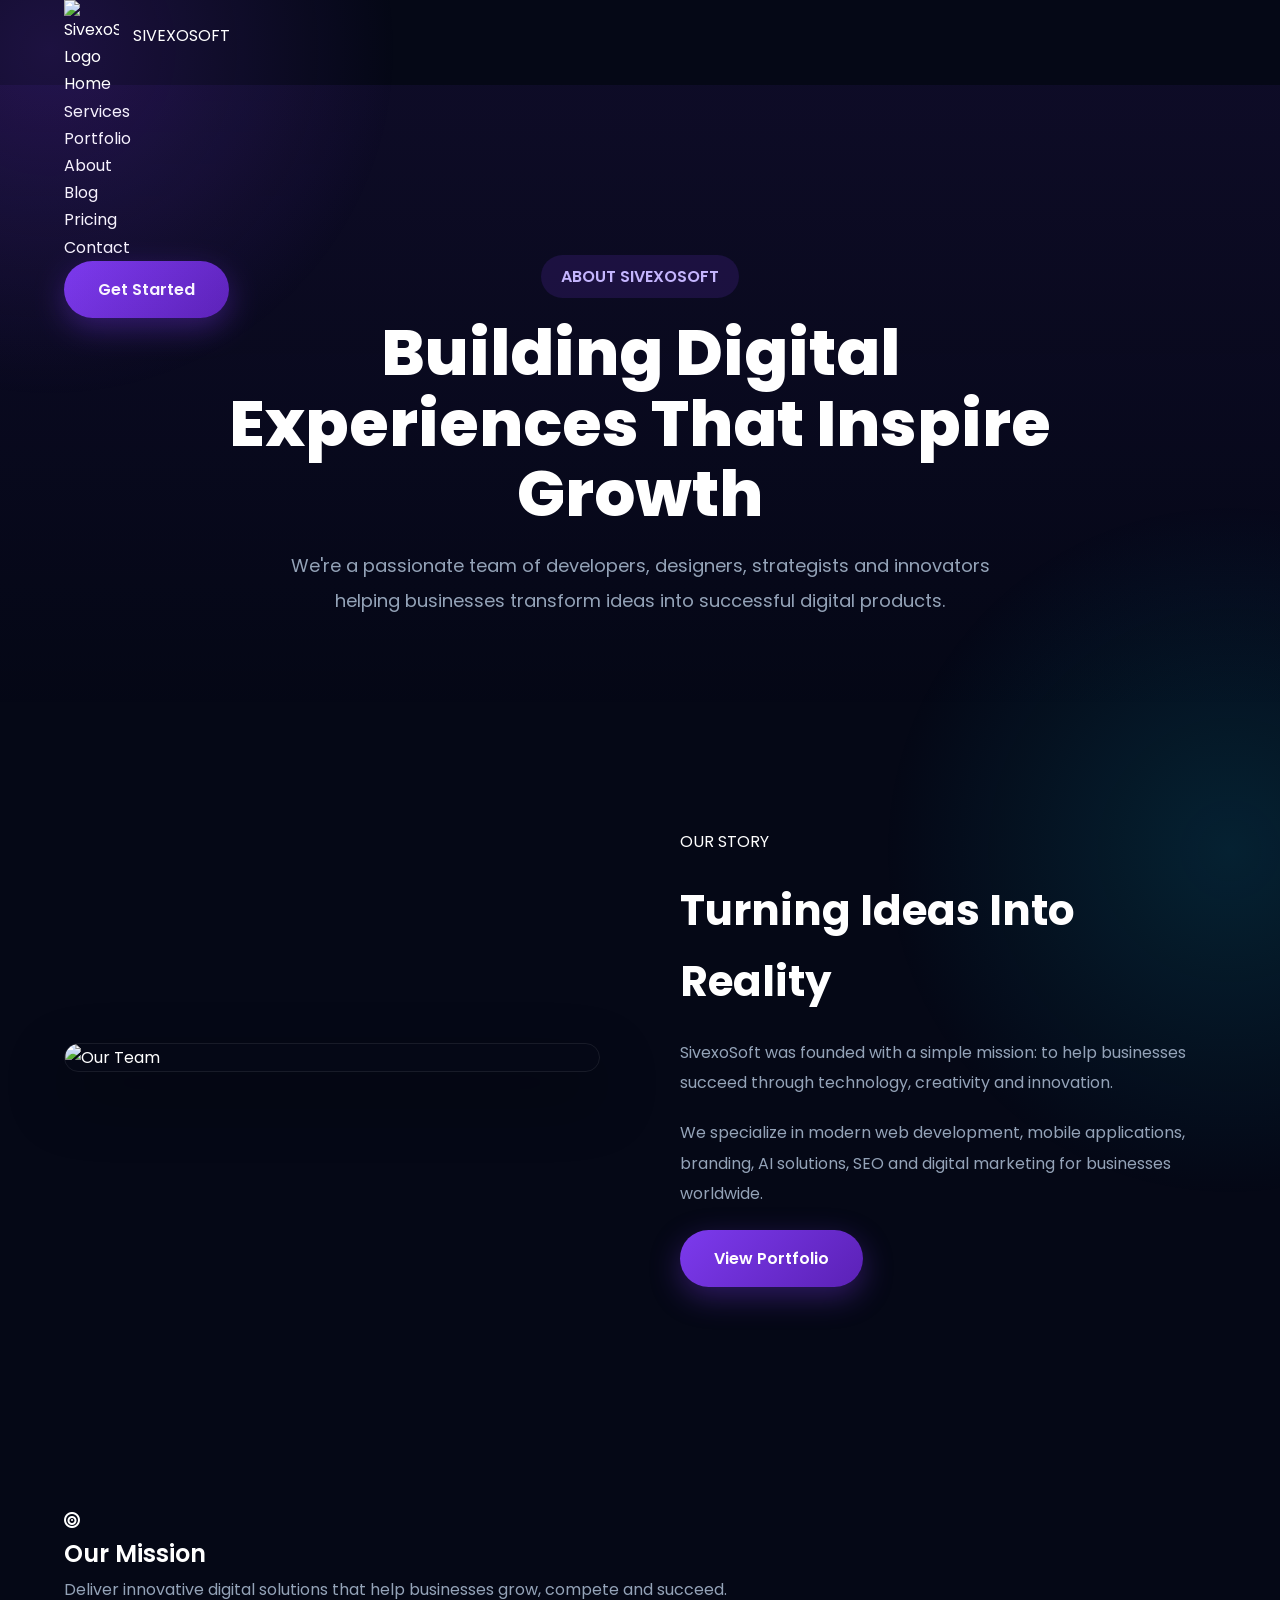
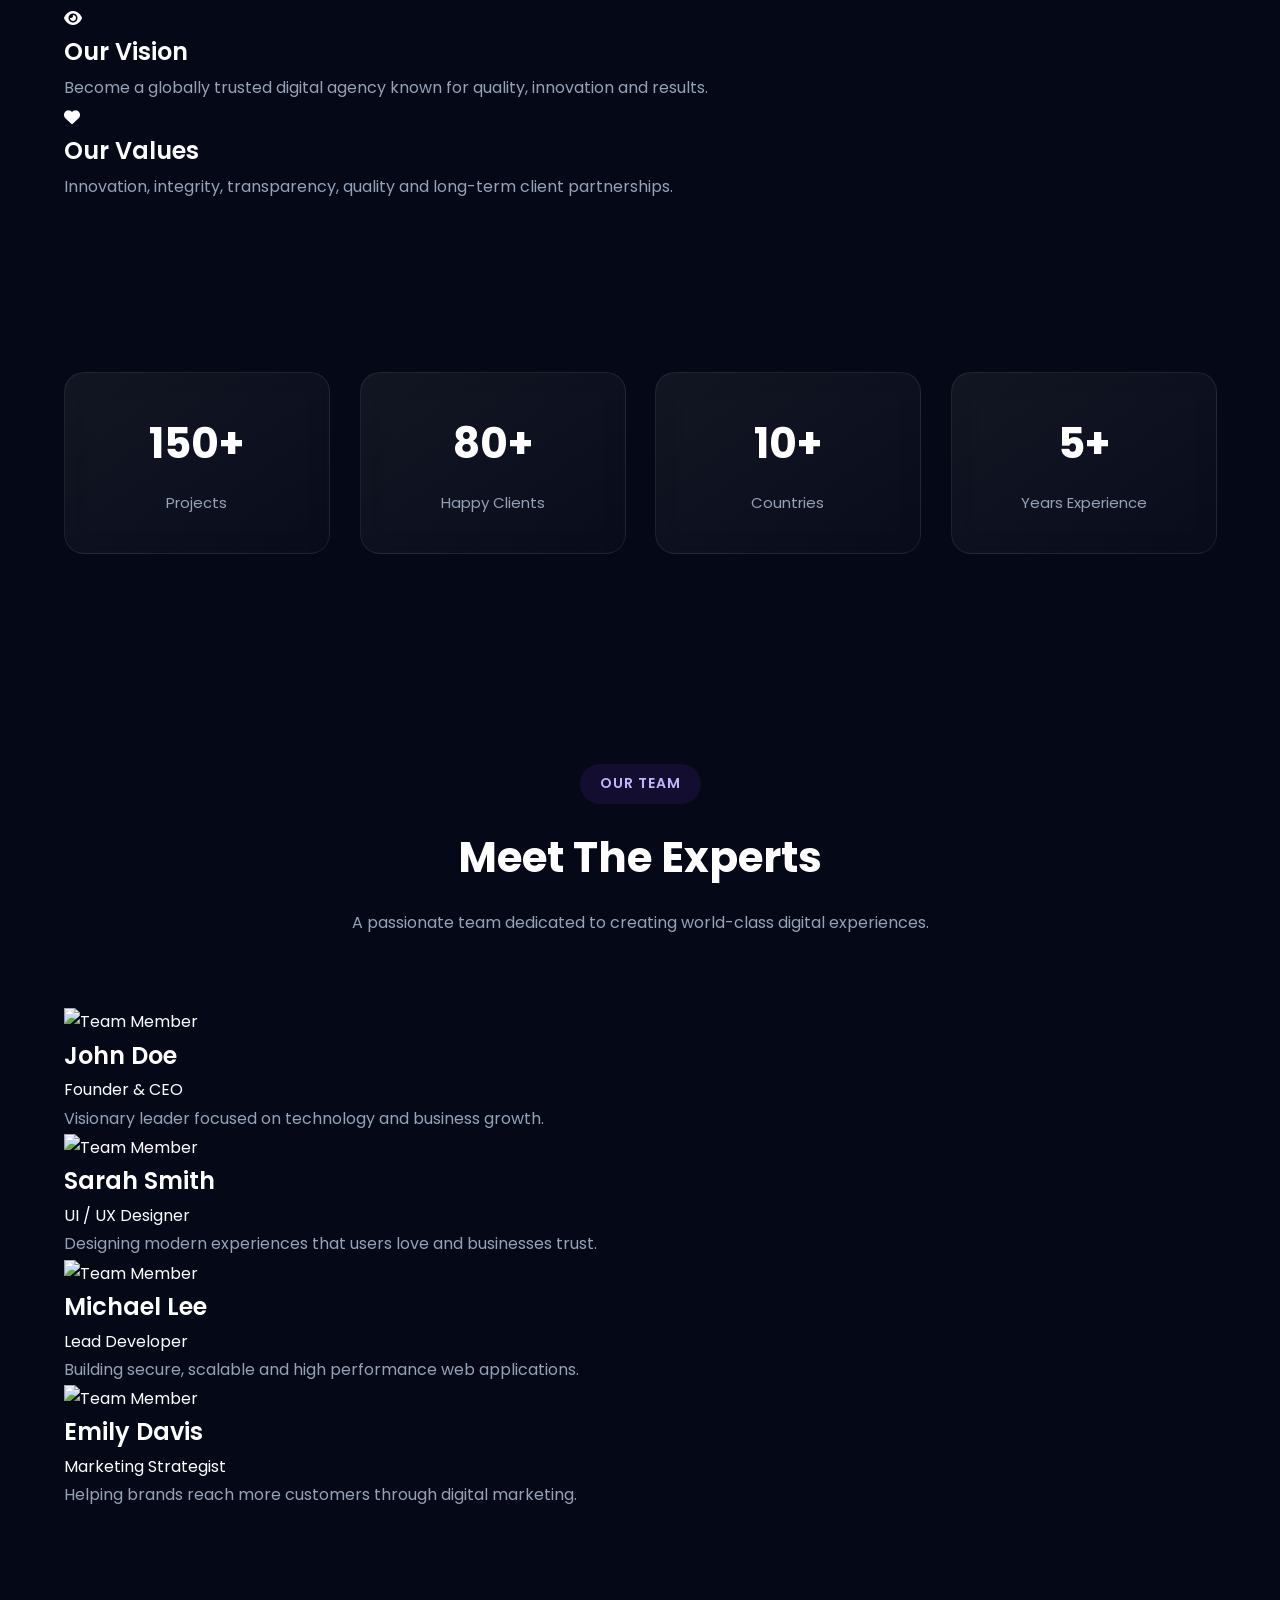
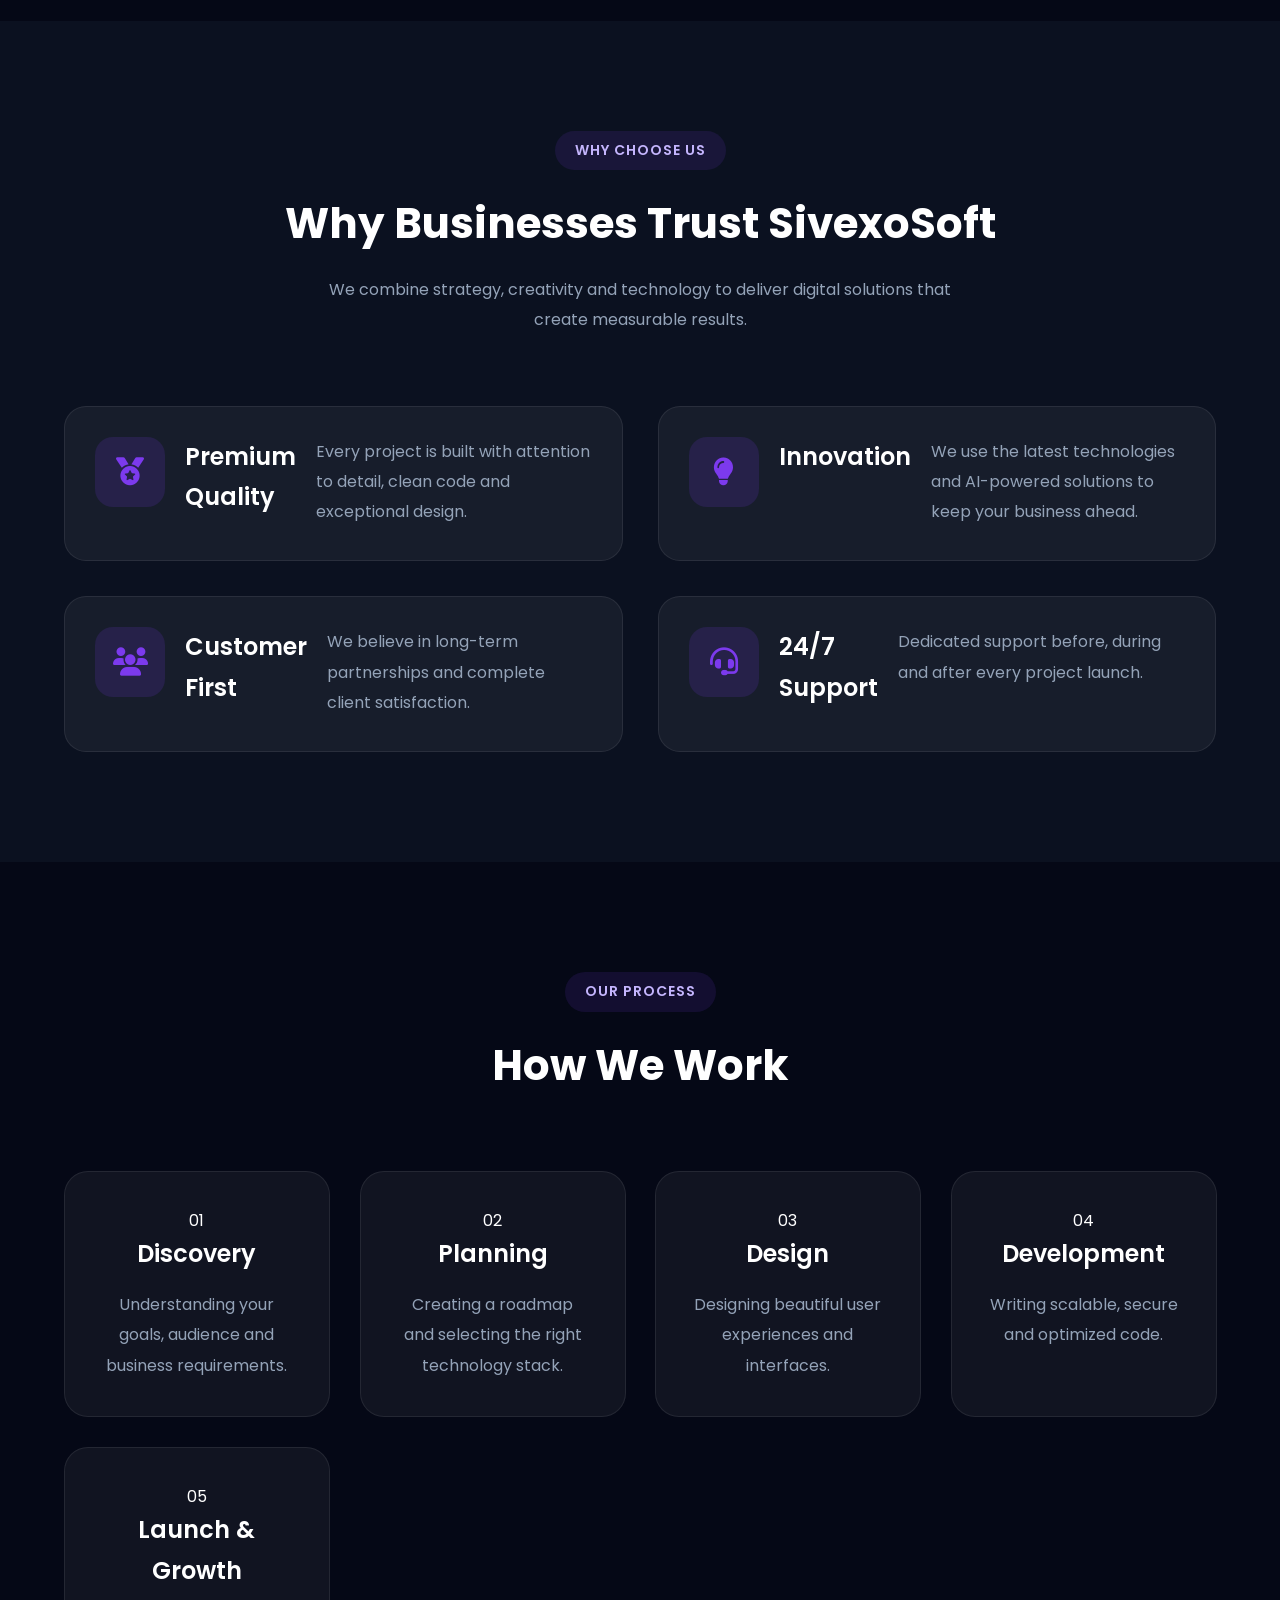
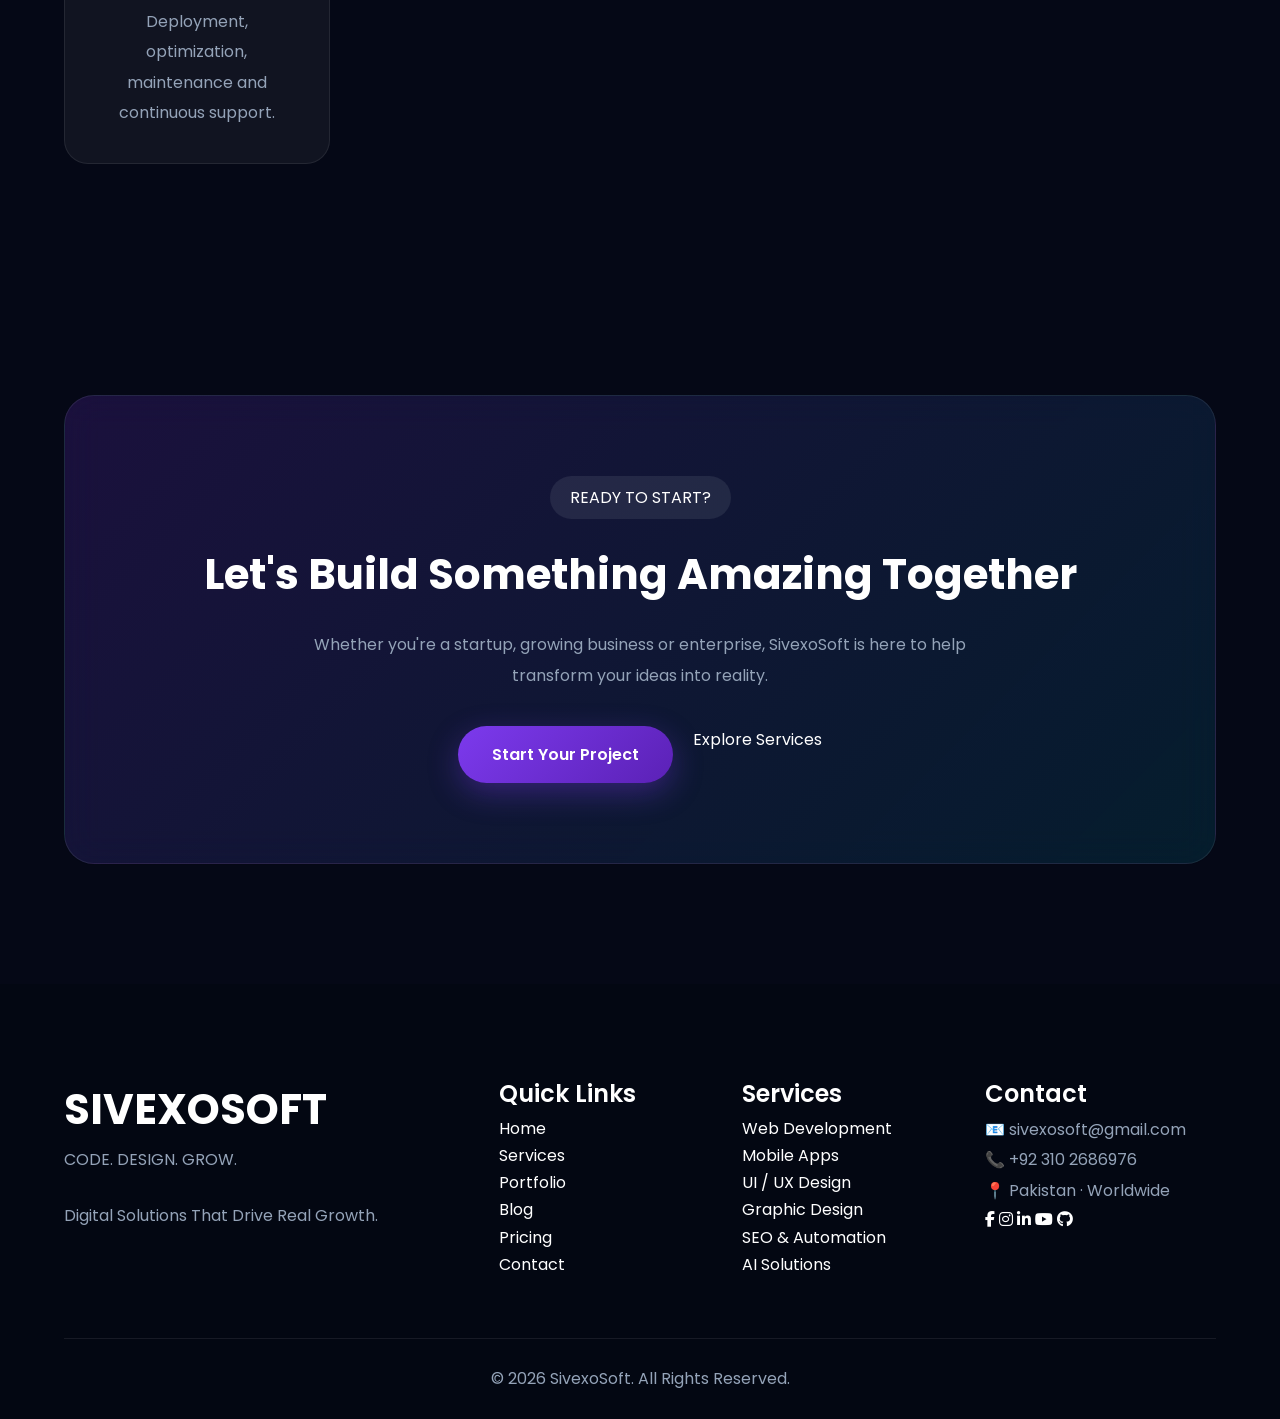
==== commit 37f174e6: "Revamp about.html with new content and layout Updated the about page with new content, improved stru" ====
--- a/about.html
+++ b/about.html
@@ -1,895 +1,718 @@
+<!-- ================================= -->
+<!-- about.html -->
+<!-- ================================= -->
+
 <!DOCTYPE html>
-
 <html lang="en">
 
-
 <head>
 
-
 <meta charset="UTF-8">
 
-
 <meta name="viewport" content="width=device-width, initial-scale=1.0">
 
-
-
-<title>
-About Us | Sivexo Soft
-</title>
-
-
-
-<meta name="description" content="Learn about Sivexo Soft, a digital agency providing web development, mobile apps, UI/UX design, branding and AI automation solutions.">
-
-
-
-<link rel="icon" href="images/favicon.png">
-
-
-
-<link rel="stylesheet" href="https://cdnjs.cloudflare.com/ajax/libs/font-awesome/6.5.2/css/all.min.css">
-
-
+<title>About Us | SivexoSoft</title>
+
+<meta name="description"
+content="Learn more about SivexoSoft, our mission, vision, values and the passionate team behind our digital solutions.">
 
 <link rel="stylesheet" href="css/style.css">
 
-
-<link rel="stylesheet" href="css/responsive.css">
-
-
+<link href="https://fonts.googleapis.com/css2?family=Inter:wght@300;400;500;600;700;800&display=swap"
+rel="stylesheet">
+
+<link rel="stylesheet"
+href="https://cdnjs.cloudflare.com/ajax/libs/font-awesome/6.7.1/css/all.min.css">
 
 </head>
 
-
-
 <body>
 
-
-
-
-
+<!-- ========================= -->
 <!-- HEADER -->
-
-<header class="header">
-
-
-<div class="container navbar">
-
-
+<!-- ========================= -->
+
+<header>
+
+<nav class="navbar">
+
+<div class="container">
 
 <a href="index.html" class="logo">
 
-
-<img src="images/logo.png" alt="Sivexo Soft">
-
-
-<div>
-
-<h2>Sivexo Soft</h2>
-
-<p>Your Complete Digital Growth Partner</p>
-
-</div>
-
+<img src="images/logo.svg" alt="SivexoSoft Logo">
+
+<span>SIVEXOSOFT</span>
 
 </a>
 
-
-
-
-
-
-<nav class="nav-menu">
-
-
-<a href="index.html">
-Home
+<ul class="nav-links">
+
+<li><a href="index.html">Home</a></li>
+
+<li><a href="services.html">Services</a></li>
+
+<li><a href="portfolio.html">Portfolio</a></li>
+
+<li><a class="active" href="about.html">About</a></li>
+
+<li><a href="blog.html">Blog</a></li>
+
+<li><a href="pricing.html">Pricing</a></li>
+
+<li><a href="contact.html">Contact</a></li>
+
+</ul>
+
+<a href="contact.html" class="btn btn-primary">
+
+Get Started
+
 </a>
 
-
-<a href="about.html" class="active">
-About
+</div>
+
+</nav>
+
+</header>
+
+<!-- ========================= -->
+<!-- HERO -->
+<!-- ========================= -->
+
+<section class="page-hero">
+
+<div class="container">
+
+<span>ABOUT SIVEXOSOFT</span>
+
+<h1>Building Digital Experiences That Inspire Growth</h1>
+
+<p>
+
+We're a passionate team of developers, designers,
+strategists and innovators helping businesses
+transform ideas into successful digital products.
+
+</p>
+
+</div>
+
+</section>
+
+<!-- ========================= -->
+<!-- OUR STORY -->
+<!-- ========================= -->
+
+<section class="about-story">
+
+<div class="container">
+
+<div class="about-grid">
+
+<div class="about-image">
+
+<img src="images/about/company.webp"
+alt="Our Team">
+
+</div>
+
+<div class="about-content">
+
+<span>OUR STORY</span>
+
+<h2>Turning Ideas Into Reality</h2>
+
+<p>
+
+SivexoSoft was founded with a simple mission:
+to help businesses succeed through technology,
+creativity and innovation.
+
+</p>
+
+<p>
+
+We specialize in modern web development,
+mobile applications, branding, AI solutions,
+SEO and digital marketing for businesses
+worldwide.
+
+</p>
+
+<a href="portfolio.html" class="btn btn-primary">
+
+View Portfolio
+
 </a>
 
-
-<a href="services.html">
-Services
-</a>
-
-
-<a href="portfolio.html">
-Portfolio
-</a>
-
-
-<a href="pricing.html">
-Pricing
-</a>
-
-
-<a href="contact.html">
-Contact
-</a>
-
-
-
-</nav>
-
-
-
-
-
-<div class="nav-buttons">
-
-<a href="contact.html" class="btn-primary">
-
-Get Started
-
-</a>
-
-</div>
-
-
-
-
-
-<div class="menu-btn">
-
-<i class="fa-solid fa-bars"></i>
-
-</div>
-
-
-
-</div>
-
-
-</header>
-
-
-
-
-
-
-
-
-
-<!-- PAGE HERO -->
-
-
-<section class="page-hero">
-
+</div>
+
+</div>
+
+</div>
+
+</section>
+
+<!-- ========================= -->
+<!-- MISSION & VISION -->
+<!-- ========================= -->
+
+<section class="mission">
 
 <div class="container">
 
-
-<span>
-ABOUT SIVEXO SOFT
-</span>
-
-
-<h1>
-Building Digital Experiences That Matter
-</h1>
-
-
-
-<p>
-
-We create innovative digital solutions that help businesses
-establish their online presence and achieve growth.
-
-</p>
-
-
-</div>
-
+<div class="mission-grid">
+
+<div class="mission-card">
+
+<i class="fas fa-bullseye"></i>
+
+<h3>Our Mission</h3>
+
+<p>
+
+Deliver innovative digital solutions that
+help businesses grow, compete and succeed.
+
+</p>
+
+</div>
+
+<div class="mission-card">
+
+<i class="fas fa-eye"></i>
+
+<h3>Our Vision</h3>
+
+<p>
+
+Become a globally trusted digital agency
+known for quality, innovation and results.
+
+</p>
+
+</div>
+
+<div class="mission-card">
+
+<i class="fas fa-heart"></i>
+
+<h3>Our Values</h3>
+
+<p>
+
+Innovation, integrity, transparency,
+quality and long-term client partnerships.
+
+</p>
+
+</div>
+
+</div>
+
+</div>
 
 </section>
 
-
-
-
-
-
-
-
-
-<!-- ABOUT INTRO -->
-
-
-<section class="about-section">
-
-
-<div class="container about-wrapper">
-
-
-
-<div class="about-image">
-
-
-<img src="images/about-team.jpg" alt="Sivexo Soft Team">
-
-
-</div>
-
-
-
-
-
-
-
-<div class="about-content">
-
-
-<span>
-WHO WE ARE
-</span>
-
-
-<h2>
-Your Trusted Digital Growth Partner
-</h2>
-
-
-
-
-<p>
-
-Sivexo Soft is a digital solutions agency focused on creating
-high-quality websites, applications, designs and automation systems.
-
-</p>
-
-
-
-
-<p>
-
-Our mission is simple:
-help businesses transform ideas into powerful digital products
-using modern technology and creative strategies.
-
-</p>
-
-
-
-
-
-<ul class="about-list">
-
-
-<li>
-
-<i class="fa-solid fa-check"></i>
-
-Modern Technology Solutions
-
-</li>
-
-
-
-<li>
-
-<i class="fa-solid fa-check"></i>
-
-Creative & Professional Designs
-
-</li>
-
-
-
-<li>
-
-<i class="fa-solid fa-check"></i>
-
-Business-Focused Approach
-
-</li>
-
-
-
-<li>
-
-<i class="fa-solid fa-check"></i>
-
-Long-Term Client Support
-
-</li>
-
-
-
-</ul>
-
-
-
-</div>
-
-
-
-
-
-</div>
-
+<!-- ========================= -->
+<!-- COMPANY STATS -->
+<!-- ========================= -->
+
+<section class="stats">
+
+<div class="container">
+
+<div class="stats-grid">
+
+<div class="stat-box">
+
+<h2>150+</h2>
+
+<p>Projects</p>
+
+</div>
+
+<div class="stat-box">
+
+<h2>80+</h2>
+
+<p>Happy Clients</p>
+
+</div>
+
+<div class="stat-box">
+
+<h2>10+</h2>
+
+<p>Countries</p>
+
+</div>
+
+<div class="stat-box">
+
+<h2>5+</h2>
+
+<p>Years Experience</p>
+
+</div>
+
+</div>
+
+</div>
 
 </section>
-<!-- ==============================
-MISSION VISION VALUES
-============================== -->
-
+
+<!-- ========================= -->
+<!-- TEAM -->
+<!-- ========================= -->
+
+<section class="team">
+
+<div class="container">
+
+<div class="section-title">
+
+<span>OUR TEAM</span>
+
+<h2>Meet The Experts</h2>
+
+<p>
+
+A passionate team dedicated to creating
+world-class digital experiences.
+
+</p>
+
+</div>
+
+<div class="team-grid">
+
+<div class="team-card">
+
+<img src="images/team/team1.webp"
+alt="Team Member">
+
+<h3>John Doe</h3>
+
+<span>Founder & CEO</span>
+
+<p>
+
+Visionary leader focused on technology
+and business growth.
+
+</p>
+
+</div>
+
+<div class="team-card">
+
+<img src="images/team/team2.webp"
+alt="Team Member">
+
+<h3>Sarah Smith</h3>
+
+<span>UI / UX Designer</span>
+
+<p>
+
+Designing modern experiences that users
+love and businesses trust.
+
+</p>
+
+</div>
+
+<div class="team-card">
+
+<img src="images/team/team3.webp"
+alt="Team Member">
+
+<h3>Michael Lee</h3>
+
+<span>Lead Developer</span>
+
+<p>
+
+Building secure, scalable and high
+performance web applications.
+
+</p>
+
+</div>
+
+<div class="team-card">
+
+<img src="images/team/team4.webp"
+alt="Team Member">
+
+<h3>Emily Davis</h3>
+
+<span>Marketing Strategist</span>
+
+<p>
+
+Helping brands reach more customers
+through digital marketing.
+
+</p>
+
+</div>
+
+</div>
+
+</div>
+
+</section>
+<!-- ========================= -->
+<!-- WHY CHOOSE SIVEXOSOFT -->
+<!-- ========================= -->
 
 <section class="why-us">
 
-
-<div class="container">
-
-
-<div class="section-title">
-
-
-<span>
-OUR FOUNDATION
-</span>
-
-
-<h2>
-Mission, Vision & Values
-</h2>
-
-
-<p>
-The principles that guide everything we create.
-</p>
-
-
-</div>
-
-
-
-
-
-
-<div class="services-grid">
-
-
-
-
-
-<div class="service-card">
-
-
-<div class="service-icon">
-
-<i class="fa-solid fa-bullseye"></i>
-
-</div>
-
-
-<h3>
-Our Mission
-</h3>
-
-
-<p>
-
-To provide innovative digital solutions that help businesses
-grow, compete and succeed in the modern digital world.
-
-</p>
-
-
-</div>
-
-
-
-
-
-
-
-<div class="service-card">
-
-
-<div class="service-icon">
-
-<i class="fa-solid fa-eye"></i>
-
-</div>
-
-
-<h3>
-Our Vision
-</h3>
-
-
-<p>
-
-To become a trusted global technology partner known for
-creativity, quality and reliable digital solutions.
-
-</p>
-
-
-</div>
-
-
-
-
-
-
-
-<div class="service-card">
-
-
-<div class="service-icon">
-
-<i class="fa-solid fa-gem"></i>
-
-</div>
-
-
-<h3>
-Our Values
-</h3>
-
-
-<p>
-
-Quality, innovation, transparency and customer satisfaction
-are at the heart of every project.
-
-</p>
-
-
-</div>
-
-
-
-
-
-</div>
-
-
-</div>
-
+    <div class="container">
+
+        <div class="section-title">
+
+            <span>WHY CHOOSE US</span>
+
+            <h2>Why Businesses Trust SivexoSoft</h2>
+
+            <p>
+
+                We combine strategy, creativity and technology to
+                deliver digital solutions that create measurable results.
+
+            </p>
+
+        </div>
+
+        <div class="why-grid">
+
+            <div class="why-card">
+
+                <i class="fas fa-medal"></i>
+
+                <h3>Premium Quality</h3>
+
+                <p>
+
+                    Every project is built with attention to detail,
+                    clean code and exceptional design.
+
+                </p>
+
+            </div>
+
+            <div class="why-card">
+
+                <i class="fas fa-lightbulb"></i>
+
+                <h3>Innovation</h3>
+
+                <p>
+
+                    We use the latest technologies and AI-powered
+                    solutions to keep your business ahead.
+
+                </p>
+
+            </div>
+
+            <div class="why-card">
+
+                <i class="fas fa-users"></i>
+
+                <h3>Customer First</h3>
+
+                <p>
+
+                    We believe in long-term partnerships and complete
+                    client satisfaction.
+
+                </p>
+
+            </div>
+
+            <div class="why-card">
+
+                <i class="fas fa-headset"></i>
+
+                <h3>24/7 Support</h3>
+
+                <p>
+
+                    Dedicated support before, during and after every
+                    project launch.
+
+                </p>
+
+            </div>
+
+        </div>
+
+    </div>
 
 </section>
 
-
-
-
-
-
-
-
-
-<!-- ==============================
-TECHNOLOGIES
-============================== -->
-
-
-<section class="services">
-
-
-<div class="container">
-
-
-
-<div class="section-title">
-
-
-<span>
-OUR TECHNOLOGY STACK
-</span>
-
-
-<h2>
-Tools We Work With
-</h2>
-
-
-<p>
-Modern technologies to build fast, scalable and secure solutions.
-</p>
-
-
-</div>
-
-
-
-
-
-
-
-<div class="stats-grid">
-
-
-
-<div class="stat-box">
-
-<i class="fa-brands fa-react"></i>
-
-<h3>
-React
-</h3>
-
-<p>
-Frontend Development
-</p>
-
-</div>
-
-
-
-
-
-<div class="stat-box">
-
-<i class="fa-brands fa-node-js"></i>
-
-<h3>
-Node.js
-</h3>
-
-<p>
-Backend Solutions
-</p>
-
-</div>
-
-
-
-
-
-<div class="stat-box">
-
-<i class="fa-brands fa-wordpress"></i>
-
-<h3>
-WordPress
-</h3>
-
-<p>
-CMS Development
-</p>
-
-</div>
-
-
-
-
-
-<div class="stat-box">
-
-<i class="fa-solid fa-mobile-screen"></i>
-
-<h3>
-Flutter
-</h3>
-
-<p>
-Mobile Applications
-</p>
-
-</div>
-
-
-
-
-</div>
-
-
-
-</div>
-
+<!-- ========================= -->
+<!-- OUR PROCESS -->
+<!-- ========================= -->
+
+<section class="our-process">
+
+    <div class="container">
+
+        <div class="section-title">
+
+            <span>OUR PROCESS</span>
+
+            <h2>How We Work</h2>
+
+        </div>
+
+        <div class="process-grid">
+
+            <div class="process-card">
+
+                <div class="step-number">01</div>
+
+                <h3>Discovery</h3>
+
+                <p>
+
+                    Understanding your goals,
+                    audience and business requirements.
+
+                </p>
+
+            </div>
+
+            <div class="process-card">
+
+                <div class="step-number">02</div>
+
+                <h3>Planning</h3>
+
+                <p>
+
+                    Creating a roadmap and selecting
+                    the right technology stack.
+
+                </p>
+
+            </div>
+
+            <div class="process-card">
+
+                <div class="step-number">03</div>
+
+                <h3>Design</h3>
+
+                <p>
+
+                    Designing beautiful user
+                    experiences and interfaces.
+
+                </p>
+
+            </div>
+
+            <div class="process-card">
+
+                <div class="step-number">04</div>
+
+                <h3>Development</h3>
+
+                <p>
+
+                    Writing scalable, secure and
+                    optimized code.
+
+                </p>
+
+            </div>
+
+            <div class="process-card">
+
+                <div class="step-number">05</div>
+
+                <h3>Launch & Growth</h3>
+
+                <p>
+
+                    Deployment, optimization,
+                    maintenance and continuous support.
+
+                </p>
+
+            </div>
+
+        </div>
+
+    </div>
 
 </section>
 
-
-
-
-
-
-
-
-
-<!-- ==============================
-CTA
-============================== -->
-
+<!-- ========================= -->
+<!-- CALL TO ACTION -->
+<!-- ========================= -->
 
 <section class="cta">
 
-
-<div class="container">
-
-
-<div class="cta-box">
-
-
-<span>
-WORK WITH US
-</span>
-
-
-
-<h2>
-Have An Idea? Let's Build It Together
-</h2>
-
-
-
-<p>
-
-From concept to launch, Sivexo Soft provides complete digital solutions.
-
-</p>
-
-
-
-
-<div class="cta-buttons">
-
-
-<a href="contact.html" class="btn-primary">
-
-Start Project
-
-<i class="fa-solid fa-arrow-right"></i>
-
-</a>
-
-
-
-<a href="services.html" class="btn-secondary">
-
-Our Services
-
-</a>
-
-
-
-</div>
-
-
-
-</div>
-
-
-</div>
-
+    <div class="container">
+
+        <div class="cta-box">
+
+            <span>READY TO START?</span>
+
+            <h2>Let's Build Something Amazing Together</h2>
+
+            <p>
+
+                Whether you're a startup, growing business
+                or enterprise, SivexoSoft is here to help
+                transform your ideas into reality.
+
+            </p>
+
+            <div class="cta-buttons">
+
+                <a href="contact.html" class="btn btn-primary">
+
+                    Start Your Project
+
+                </a>
+
+                <a href="services.html" class="btn btn-outline">
+
+                    Explore Services
+
+                </a>
+
+            </div>
+
+        </div>
+
+    </div>
 
 </section>
 
-
-
-
-
-
-
-
-
-<!-- ==============================
-FOOTER
-============================== -->
-
+<!-- ========================= -->
+<!-- FOOTER -->
+<!-- ========================= -->
 
 <footer class="footer">
 
-
-<div class="container footer-grid">
-
-
-
-<div class="footer-about">
-
-
-<img src="images/logo.png" alt="Sivexo Soft Logo">
-
-
-
-<h3>
-Sivexo Soft
-</h3>
-
-
-
-<p>
-
-Complete digital growth solutions for modern businesses.
-
-</p>
-
-
-
-
-
-<div class="social-icons">
-
-
-<a href="#">
-<i class="fa-brands fa-facebook"></i>
-</a>
-
-
-<a href="#">
-<i class="fa-brands fa-linkedin"></i>
-</a>
-
-
-<a href="#">
-<i class="fa-brands fa-github"></i>
-</a>
-
-
-<a href="#">
-<i class="fa-brands fa-instagram"></i>
-</a>
-
-
-</div>
-
-
-
-</div>
-
-
-
-
-
-
-
-<div class="footer-links">
-
-
-<h4>
-Pages
-</h4>
-
-
-<ul>
-
-
-<li><a href="index.html">Home</a></li>
-
-<li><a href="services.html">Services</a></li>
-
-<li><a href="portfolio.html">Portfolio</a></li>
-
-<li><a href="contact.html">Contact</a></li>
-
-
-</ul>
-
-
-</div>
-
-
-
-
-
-
-
-<div class="footer-links">
-
-
-<h4>
-Services
-</h4>
-
-
-<ul>
-
-
-<li>Web Development</li>
-
-<li>Mobile Apps</li>
-
-<li>UI/UX Design</li>
-
-<li>AI Automation</li>
-
-
-</ul>
-
-
-</div>
-
-
-
-
-
-
-
-<div class="footer-contact">
-
-
-<h4>
-Contact
-</h4>
-
-
-<p>
-
-<i class="fa-solid fa-envelope"></i>
-
-sivexosoft@gmail.com
-
-</p>
-
-
-
-<p>
-
-<i class="fa-solid fa-globe"></i>
-
-sivexosoft.com
-
-</p>
-
-
-
-</div>
-
-
-
-
-</div>
-
-
-
-
-
-<div class="footer-bottom">
-
-
-<div class="container">
-
-
-<p>
-
-© 2026 Sivexo Soft. All Rights Reserved.
-
-</p>
-
-
-</div>
-
-
-</div>
-
-
+    <div class="container">
+
+        <div class="footer-grid">
+
+            <div class="footer-about">
+
+                <h2>SIVEXOSOFT</h2>
+
+                <p>
+
+                    CODE. DESIGN. GROW.
+
+                </p>
+
+                <p>
+
+                    Digital Solutions That Drive Real Growth.
+
+                </p>
+
+            </div>
+
+            <div>
+
+                <h3>Quick Links</h3>
+
+                <ul>
+
+                    <li><a href="index.html">Home</a></li>
+
+                    <li><a href="services.html">Services</a></li>
+
+                    <li><a href="portfolio.html">Portfolio</a></li>
+
+                    <li><a href="blog.html">Blog</a></li>
+
+                    <li><a href="pricing.html">Pricing</a></li>
+
+                    <li><a href="contact.html">Contact</a></li>
+
+                </ul>
+
+            </div>
+
+            <div>
+
+                <h3>Services</h3>
+
+                <ul>
+
+                    <li>Web Development</li>
+
+                    <li>Mobile Apps</li>
+
+                    <li>UI / UX Design</li>
+
+                    <li>Graphic Design</li>
+
+                    <li>SEO & Automation</li>
+
+                    <li>AI Solutions</li>
+
+                </ul>
+
+            </div>
+
+            <div>
+
+                <h3>Contact</h3>
+
+                <p>📧 sivexosoft@gmail.com</p>
+
+                <p>📞 +92 310 2686976</p>
+
+                <p>📍 Pakistan · Worldwide</p>
+
+                <div class="social-links">
+
+                    <a href="#"><i class="fab fa-facebook-f"></i></a>
+
+                    <a href="#"><i class="fab fa-instagram"></i></a>
+
+                    <a href="#"><i class="fab fa-linkedin-in"></i></a>
+
+                    <a href="#"><i class="fab fa-youtube"></i></a>
+
+                    <a href="#"><i class="fab fa-github"></i></a>
+
+                </div>
+
+            </div>
+
+        </div>
+
+        <div class="footer-bottom">
+
+            <p>
+
+                © 2026 SivexoSoft. All Rights Reserved.
+
+            </p>
+
+        </div>
+
+    </div>
 
 </footer>
 
-
-
-
-
-
-
-
-<a href="#" class="scroll-top">
-
-<i class="fa-solid fa-arrow-up"></i>
-
-</a>
-
-
-
-<a href="https://wa.me/" class="whatsapp">
-
-<i class="fa-brands fa-whatsapp"></i>
-
-</a>
-
-
-
-
-
-<script src="js/main.js"></script>
-
-
-
 </body>
 
-</html>+</html>
